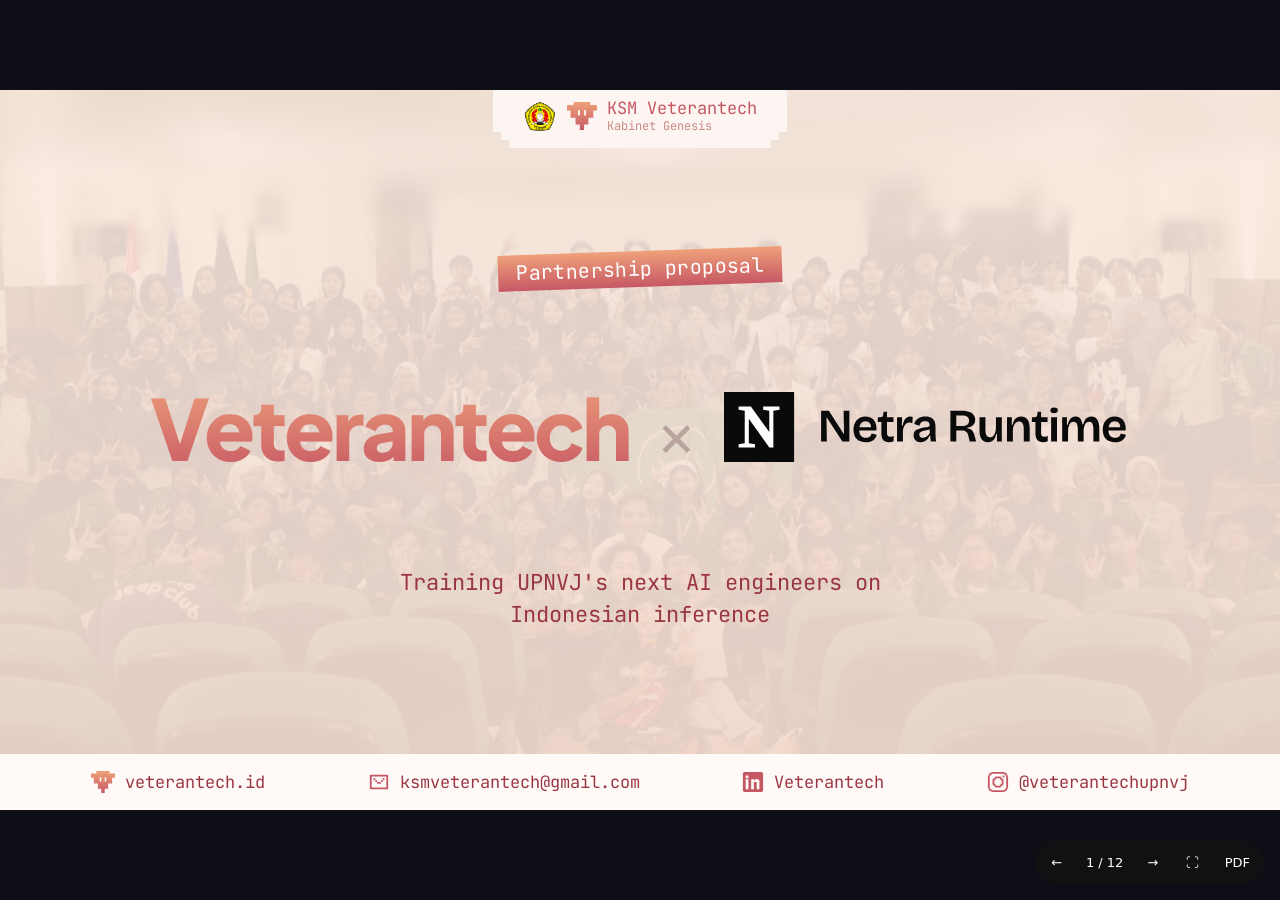
==== out/index.html @ d6d1162d "feat(deck): add ui and telkom university marks" ====
<!doctype html>
<html lang="en">
<head>
<meta charset="utf-8">
<meta name="viewport" content="width=device-width, initial-scale=1">
<title>Veterantech x Netra</title>
<link rel="stylesheet" href="runtime/deck.css">
<link rel="stylesheet" href="system/base/tokens.css">
<link rel="stylesheet" href="system/base/components.css">
<link rel="stylesheet" href="system/vt-genesis/tokens.css">
<link rel="stylesheet" href="system/vt-genesis/components.css">
<style>@font-face{font-family:"Plus Jakarta Sans";src:url("system/vt-genesis/fonts/plus-jakarta-sans-latin.woff2");font-weight:200 800;font-style:normal;unicode-range:U+0000-00FF,U+0131,U+0152-0153,U+02BB-02BC,U+02C6,U+02DA,U+02DC,U+0304,U+0308,U+0329,U+2000-206F,U+20AC,U+2122,U+2191,U+2193,U+2212,U+2215,U+FEFF,U+FFFD;font-display:block}
@font-face{font-family:"Plus Jakarta Sans";src:url("system/vt-genesis/fonts/plus-jakarta-sans-latin-ext.woff2");font-weight:200 800;font-style:normal;unicode-range:U+0100-02BA,U+02BD-02C5,U+02C7-02CC,U+02CE-02D7,U+02DD-02FF,U+0304,U+0308,U+0329,U+1D00-1DBF,U+1E00-1E9F,U+1EF2-1EFF,U+2020,U+20A0-20AB,U+20AD-20C0,U+2113,U+2C60-2C7F,U+A720-A7FF;font-display:block}
@font-face{font-family:"JetBrains Mono";src:url("system/vt-genesis/fonts/jetbrains-mono-latin-400.woff2");font-weight:400;font-style:normal;unicode-range:U+0000-00FF,U+0131,U+0152-0153,U+02BB-02BC,U+02C6,U+02DA,U+02DC,U+0304,U+0308,U+0329,U+2000-206F,U+20AC,U+2122,U+2191,U+2193,U+2212,U+2215,U+FEFF,U+FFFD;font-display:block}
@font-face{font-family:"JetBrains Mono";src:url("system/vt-genesis/fonts/jetbrains-mono-latin-ext-400.woff2");font-weight:400;font-style:normal;unicode-range:U+0100-02BA,U+02BD-02C5,U+02C7-02CC,U+02CE-02D7,U+02DD-02FF,U+0304,U+0308,U+0329,U+1D00-1DBF,U+1E00-1E9F,U+1EF2-1EFF,U+2020,U+20A0-20AB,U+20AD-20C0,U+2113,U+2C60-2C7F,U+A720-A7FF;font-display:block}</style>
<script type="application/json" id="dk-meta">{"title": "Veterantech x Netra", "chapters": ["Veterantech", "What we run", "With Netra", "Next step"], "system": "vt-genesis", "systems": ["base", "vt-genesis"], "fonts": [{"family": "Plus Jakarta Sans", "role": "display and text", "weight": "200 800", "src": "system/vt-genesis/fonts/plus-jakarta-sans-latin.woff2", "unicodeRange": "U+0000-00FF,U+0131,U+0152-0153,U+02BB-02BC,U+02C6,U+02DA,U+02DC,U+0304,U+0308,U+0329,U+2000-206F,U+20AC,U+2122,U+2191,U+2193,U+2212,U+2215,U+FEFF,U+FFFD"}, {"family": "Plus Jakarta Sans", "role": "display and text", "weight": "200 800", "src": "system/vt-genesis/fonts/plus-jakarta-sans-latin-ext.woff2", "unicodeRange": "U+0100-02BA,U+02BD-02C5,U+02C7-02CC,U+02CE-02D7,U+02DD-02FF,U+0304,U+0308,U+0329,U+1D00-1DBF,U+1E00-1E9F,U+1EF2-1EFF,U+2020,U+20A0-20AB,U+20AD-20C0,U+2113,U+2C60-2C7F,U+A720-A7FF"}, {"family": "JetBrains Mono", "role": "labels, footer, sources", "weight": 400, "src": "system/vt-genesis/fonts/jetbrains-mono-latin-400.woff2", "unicodeRange": "U+0000-00FF,U+0131,U+0152-0153,U+02BB-02BC,U+02C6,U+02DA,U+02DC,U+0304,U+0308,U+0329,U+2000-206F,U+20AC,U+2122,U+2191,U+2193,U+2212,U+2215,U+FEFF,U+FFFD"}, {"family": "JetBrains Mono", "role": "labels, footer, sources", "weight": 400, "src": "system/vt-genesis/fonts/jetbrains-mono-latin-ext-400.woff2", "unicodeRange": "U+0100-02BA,U+02BD-02C5,U+02C7-02CC,U+02CE-02D7,U+02DD-02FF,U+0304,U+0308,U+0329,U+1D00-1DBF,U+1E00-1E9F,U+1EF2-1EFF,U+2020,U+20A0-20AB,U+20AD-20C0,U+2113,U+2C60-2C7F,U+A720-A7FF"}], "types": ["cover", "divider", "content", "closing"], "audience": "external"}</script>
</head>
<body class="dk-system-base dk-system-vt-genesis">
<main class="dk-deck">
<section class="dk-slide dk-slide--cover" id="s1" data-type="cover" data-chapter="Veterantech" data-index="1" data-source-line="3" aria-roledescription="slide" aria-label="1 / 12">
<div class="dk-canvas">
<div class="dk-brand"><img src="system/vt-genesis/assets/logo.svg" alt="KSM Veterantech"><span class="dk-brand__name" aria-hidden="true">KSM Veterantech</span></div>
<div class="dk-body">
  <p class="vt-kicker">Partnership proposal</p>
  <div class="vt-lockup"><h1 class="dk-title"><span class="vt-grad-text">Veterantech</span></h1><span class="vt-cover-x" aria-hidden="true">×</span><img class="vt-cover-partner" src="assets/netra-logo.svg" alt="Netra" width="405" height="70"></div>
  <p class="dk-lead">Training UPNVJ's next AI engineers on Indonesian inference</p>
  <ul class="vt-social">
    <li><img src="assets/logo.svg" alt="" role="presentation" width="24" height="22">veterantech.id</li>
    <li><img src="assets/icons/mail.svg" alt="" role="presentation" width="22" height="22">ksmveterantech@gmail.com</li>
    <li><img src="assets/icons/linkedin.svg" alt="" role="presentation" width="22" height="22">Veterantech</li>
    <li><img src="assets/icons/instagram.svg" alt="" role="presentation" width="22" height="22">@veterantechupnvj</li>
  </ul>
  <aside class="dk-notes">
    <p>Open on the shared history: Rafee has used Netra at NalarX, not at Veterantech. The platform was easy to use; throughput is the thing we watch. That is why this pilot comes with measurement built in.</p>
  </aside>
</div>
<footer class="dk-foot"><ol class="dk-track"><li class="is-current" aria-current="step">Veterantech</li><li>What we run</li><li>With Netra</li><li>Next step</li></ol><span class="dk-pageno">1 / 12</span></footer>
</div>
</section>
<section class="dk-slide dk-slide--content" id="s2" data-type="content" data-chapter="Veterantech" data-index="2" data-source-line="18" aria-roledescription="slide" aria-label="2 / 12">
<div class="dk-canvas">
<div class="dk-brand"><img src="system/vt-genesis/assets/logo.svg" alt="KSM Veterantech"><span class="dk-brand__name" aria-hidden="true">KSM Veterantech</span></div>
<div class="dk-body"><p class="dk-label">About Veterantech</p>
  <h2 class="dk-title"><span class="vt-key">Veterantech</span> has shipped 15+ products from UPNVJ's computer science faculty since 2014</h2>
  <div class="vt-about vt-fill">
    <div class="vt-box"><p>Veterantech is a <em>student-led technology organization</em> under the <em>Faculty of Computer Science at UPN "Veteran" Jakarta</em>. We grow members through weekly study clubs, competitions, and <em>products built for real users and clients</em>.</p></div>
    <div class="dk-stats">
      <div class="dk-stat dk-hl"><span class="dk-stat__value">15+</span><span class="dk-stat__label">Products developed</span></div>
      <div class="dk-stat"><span class="dk-stat__value">Rp300M+</span><span class="dk-stat__label">Total project valuation</span></div>
      <div class="dk-stat"><span class="dk-stat__value">2014</span><span class="dk-stat__label">Operating since</span></div>
      <div class="dk-stat"><span class="dk-stat__value">10+</span><span class="dk-stat__label">Competition wins</span></div>
    </div>
  </div>
  <div class="dk-logos vt-logos">
    <div class="dk-logos__group">
      <p class="dk-logos__name">Where our alumni work <span class="dk-logos__count">30+ organizations</span></p>
      <ul class="dk-logos__grid" style="--dk-logos-cols: 15; --dk-logo-h: 40px">
        <li><img src="assets/logos/bank-mandiri.avif" alt="Bank Mandiri"></li>
        <li><img src="assets/logos/bni.avif" alt="Bank Negara Indonesia"></li>
        <li><img src="assets/logos/bi.avif" alt="Bank Indonesia"></li>
        <li><img src="assets/logos/cimb-niaga.avif" alt="CIMB Niaga"></li>
        <li><img src="assets/logos/jago.avif" alt="Bank Jago"></li>
        <li><img src="assets/logos/adira-finance.avif" alt="Adira Finance"></li>
        <li><img src="assets/logos/pegadaian.avif" alt="Pegadaian"></li>
        <li><img src="assets/logos/zurich.avif" alt="Zurich Insurance Group"></li>
        <li><img src="assets/logos/tokopedia.avif" alt="Tokopedia"></li>
        <li><img src="assets/logos/tiket.avif" alt="tiket.com"></li>
        <li><img src="assets/logos/mekari.avif" alt="Mekari"></li>
        <li><img src="assets/logos/schoters.avif" alt="Schoters"></li>
        <li><img src="assets/logos/daxtro.avif" alt="Daxtro"></li>
        <li><img src="assets/logos/ellipse.avif" alt="Ellipse"></li>
        <li><img src="assets/logos/code-sheesh.avif" alt="Code Sheesh"></li>
        <li><img src="assets/logos/kemenkeu.avif" alt="Kementerian Keuangan Republik Indonesia"></li>
        <li><img src="assets/logos/kemhan.avif" alt="Kementerian Pertahanan Republik Indonesia"></li>
        <li><img src="assets/logos/bpjs-ketenagakerjaan.avif" alt="BPJS Ketenagakerjaan"></li>
        <li><img src="assets/logos/interpol.avif" alt="Interpol"></li>
        <li><img src="assets/logos/astra.avif" alt="Astra International"></li>
        <li><img src="assets/logos/telkom.avif" alt="Telkom Indonesia"></li>
        <li><img src="assets/logos/xlsmart.avif" alt="XLSmart"></li>
        <li><img src="assets/logos/danone.avif" alt="Danone"></li>
        <li><img src="assets/logos/sinarmas.avif" alt="Sinar Mas"></li>
        <li><img src="assets/logos/kompas.avif" alt="Kompas"></li>
        <li><img src="assets/logos/kumparan.avif" alt="kumparan"></li>
        <li><img src="assets/logos/vidio.avif" alt="Vidio"></li>
        <li><img src="assets/logos/bangkit.avif" alt="Bangkit Academy"></li>
        <li><img src="assets/logos/xl-future-leaders.avif" alt="XL Future Leaders"></li>
        <li><img src="assets/logos/tand.avif" alt="Apple Developer Academy"></li>
      </ul>
    </div>
  </div>
  <aside class="dk-notes">
    <p>Stats are the org's published profile-deck figures. The website counts 12 wins out of 47 competitions entered, if asked.</p>
    <p>The logos are where alumni work. They are not partners; say so if anyone asks.</p>
  </aside>
</div>
<footer class="dk-foot"><ol class="dk-track"><li class="is-current" aria-current="step">Veterantech</li><li>What we run</li><li>With Netra</li><li>Next step</li></ol><span class="dk-pageno">2 / 12</span></footer>
</div>
</section>
<section class="dk-slide dk-slide--content" id="s3" data-type="content" data-chapter="Veterantech" data-index="3" data-source-line="72" aria-roledescription="slide" aria-label="3 / 12">
<div class="dk-canvas">
<div class="dk-brand"><img src="system/vt-genesis/assets/logo.svg" alt="KSM Veterantech"><span class="dk-brand__name" aria-hidden="true">KSM Veterantech</span></div>
<div class="dk-body"><p class="dk-label">Programs and core activities</p>
  <h2 class="dk-title">Five programs take members from <span class="vt-key">weekly classes</span> to client projects</h2>
  <div class="vt-programs vt-fill" data-visual>
    <div class="vt-prog dk-hl">
      <p class="vt-chip"><img src="assets/programs/study-club.png" alt="" role="presentation">Study Club</p>
      <div class="vt-box"><p>A <em>structured weekly learning program</em> across six tracks, each with mentors, a curriculum, and projects. <em>An AI Engineer track would sit here.</em></p></div>
      <ul class="vt-tags" aria-label="Study Club tracks">
        <li>Frontend</li><li>Backend</li><li>UI/UX</li><li>Data Science</li><li>Android Dev</li><li>Product Management</li>
      </ul>
      <div class="vt-mentors">
        <p class="vt-mentors__label">Mentors from</p>
        <ul class="vt-mentors__list"><li><img src="assets/mentors/ui-makara.png" alt="" role="presentation" width="110" height="120">Universitas Indonesia</li><li><img src="assets/mentors/telu-mark.png" alt="" role="presentation" width="82" height="120">Telkom University</li><li>AI engineers and PMs in industry</li></ul>
      </div>
    </div>
    <div class="vt-prog-list">
      <div class="vt-prog-row"><p class="vt-chip"><img src="assets/programs/lombakan.png" alt="" role="presentation">Lombakan</p><div class="vt-box"><p>Competition mentoring for national and international tech and business events.</p></div></div>
      <div class="vt-prog-row"><p class="vt-chip"><img src="assets/programs/careerhub.png" alt="" role="presentation">CareerHub</p><div class="vt-box"><p>Industry sessions, CV and portfolio workshops, and mock interviews.</p></div></div>
      <div class="vt-prog-row"><p class="vt-chip"><img src="assets/programs/vexpro.png" alt="" role="presentation">Vexpro</p><div class="vt-box vt-clients"><p>Built for</p><img src="assets/clients/pesta-warna-nada.png" alt="Pesta Warna Nada" width="143" height="120"><img src="assets/clients/five-tv.png" alt="FIVE TV, FISIP UPNVJ" width="278" height="120"><img src="assets/clients/sdn-joglo-05.png" alt="SDN Joglo 05" width="120" height="120"></div></div>
      <div class="vt-prog-row"><p class="vt-chip"><img src="assets/logo.svg" alt="" role="presentation">VIP</p><div class="vt-box"><p>Internal internship across seven divisions of the organization.</p></div></div>
    </div>
  </div>
  <aside class="dk-notes">
    <p>Mentor backgrounds (Universitas Indonesia, Telkom University, AI engineers and product managers in industry) are from Rafee on 31 Oct 2026; there is no published mentor list yet. The UI makara and Telkom University mark are cut from each university's official site logo (ui.ac.id, telkomuniversity.ac.id), without recoloring. Vexpro client logos come from the profile deck's portfolio: Pesta Warna Nada, FIVE TV (FISIP UPNVJ), and SDN Joglo 05's school information system.</p>
    <p>Program descriptions follow the Kabinet Genesis profile deck. Vexpro matters later: client projects are where lasting Netra usage comes from.</p>
  </aside>
</div>
<footer class="dk-foot"><ol class="dk-track"><li class="is-current" aria-current="step">Veterantech</li><li>What we run</li><li>With Netra</li><li>Next step</li></ol><span class="dk-pageno">3 / 12</span></footer>
</div>
</section>
<section class="dk-slide dk-slide--content" id="s4" data-type="content" data-chapter="What we run" data-index="4" data-source-line="99" aria-roledescription="slide" aria-label="4 / 12">
<div class="dk-canvas">
<div class="dk-brand"><img src="system/vt-genesis/assets/logo.svg" alt="KSM Veterantech"><span class="dk-brand__name" aria-hidden="true">KSM Veterantech</span></div>
<div class="dk-body"><p class="dk-label">Product · SIERA</p>
  <h2 class="dk-title"><span class="vt-key">SIERA</span> ran UPNVJ's 2026 orientation for 4,900+ users</h2>
  <div class="vt-product vt-fill">
    <figure class="vt-shot vt-ui vt-ui--photo">
      <img class="vt-ui__photo" src="assets/ui/siera-event.webp" alt="New students filling the arena during the PATRIBERA orientation" width="640" height="427">
      <img class="vt-ui__phone vt-ui__phone--a" src="assets/ui/siera-home.webp" alt="SIERA student home with graduation progress and announcements" width="390" height="590">
      <img class="vt-ui__phone vt-ui__phone--b" src="assets/ui/siera-tasks.webp" alt="SIERA assignment list with review status" width="390" height="590">
      <figcaption class="vt-ui__url">siera.veterantech.id</figcaption>
    </figure>
    <div class="vt-facts">
      <div class="vt-box">
        <p>Built in-house by Veterantech for the university. SIERA moved the whole orientation online: <em>automated attendance validation</em>, task management, and <em>real-time, centralized monitoring</em>.</p>
        <ul class="vt-tags" aria-label="SIERA stack"><li>React</li><li>Vite</li><li>Hono</li><li>Redis</li></ul>
      </div>
      <div class="dk-stats" style="grid-template-columns: 1.3fr 1fr 0.8fr">
        <div class="dk-stat dk-hl"><span class="dk-stat__value">4,900+</span><span class="dk-stat__label">Total users</span></div>
        <div class="dk-stat"><span class="dk-stat__value">Rp800M+</span><span class="dk-stat__label">Merch sales</span></div>
        <div class="dk-stat"><span class="dk-stat__value">5</span><span class="dk-stat__label">Tracks</span></div>
      </div>
    </div>
  </div>
  <aside class="dk-notes">
    <p>The photo is from the PATRIBERA orientation, as published on SIERA's own landing page. The two phone screens are SIERA's PWA screenshots, which use seed data (no real students).</p>
    <p>Figures from Rafee on 31 Oct 2026: 4,900+ total users (new students plus committee and staff) and Rp800M+ in merch sales through SIERA. The website project page still says 4,500+ students and 270+ committee members; use the new figures and update the website later.</p>
  </aside>
</div>
<footer class="dk-foot"><ol class="dk-track"><li>Veterantech</li><li class="is-current" aria-current="step">What we run</li><li>With Netra</li><li>Next step</li></ol><span class="dk-pageno">4 / 12</span></footer>
</div>
</section>
<section class="dk-slide dk-slide--content" id="s5" data-type="content" data-chapter="What we run" data-index="5" data-source-line="126" aria-roledescription="slide" aria-label="5 / 12">
<div class="dk-canvas">
<div class="dk-brand"><img src="system/vt-genesis/assets/logo.svg" alt="KSM Veterantech"><span class="dk-brand__name" aria-hidden="true">KSM Veterantech</span></div>
<div class="dk-body"><p class="dk-label">Product · Dignition</p>
  <h2 class="dk-title"><span class="vt-key">Dignition</span> already runs our Study Club: 740+ learners on our own learning platform</h2>
  <div class="vt-product vt-fill">
    <figure class="vt-shot vt-ui vt-ui--single">
      <img src="assets/ui/dignition-og.webp" alt="Dignition share image: the learning-path tagline next to its submit dialog, quiz page and landing page" width="1200" height="630">
      <figcaption class="vt-ui__url">dignition.veterantech.id</figcaption>
    </figure>
    <div class="vt-facts vt-facts--stats-first">
      <div class="dk-stats" style="grid-template-columns: 1fr 1fr">
        <div class="dk-stat dk-hl"><span class="dk-stat__value">740+</span><span class="dk-stat__label">Registered learners</span></div>
        <div class="dk-stat"><span class="dk-stat__value">22</span><span class="dk-stat__label">Mentors from UI, Tel&#8209;U, and industry</span></div>
        <div class="dk-stat"><span class="dk-stat__value">19</span><span class="dk-stat__label">Study clubs</span></div>
        <div class="dk-stat"><span class="dk-stat__value">217</span><span class="dk-stat__label">Learning resources</span></div>
      </div>
      <div class="vt-box">
        <p>Our own LMS for mentoring, assignments, and progress. Its <em>MCP connector</em> already lets mentors and mentees use it from Claude, ChatGPT, and Cursor.</p>
      </div>
    </div>
  </div>
  <aside class="dk-notes">
    <p>This is Dignition's own Open Graph image, the card that shows when the link is shared; the screens in it are real Dignition UI. "Jane Doe" there is placeholder data.</p>
    <p>Numbers from Dignition's public stats endpoint on 30 Oct 2026. "Registered learners" counts accounts with the mentee role, not daily active users; do not call them active users.</p>
  </aside>
</div>
<footer class="dk-foot"><ol class="dk-track"><li>Veterantech</li><li class="is-current" aria-current="step">What we run</li><li>With Netra</li><li>Next step</li></ol><span class="dk-pageno">5 / 12</span></footer>
</div>
</section>
<section class="dk-slide dk-slide--divider" id="s6" data-type="divider" data-chapter="With Netra" data-index="6" data-source-line="151" aria-roledescription="slide" aria-label="6 / 12">
<div class="dk-canvas">
<div class="dk-brand"><img src="system/vt-genesis/assets/logo.svg" alt="KSM Veterantech"><span class="dk-brand__name" aria-hidden="true">KSM Veterantech</span></div>
<div class="dk-body"><p class="dk-label">Where Netra comes in</p>
  <h2 class="dk-title">Our next track needs an <span class="vt-key">inference partner</span></h2>
  <p class="dk-lead">We have used Netra at NalarX. The pilot puts a Veterantech class on it and measures how it performs.</p>
  <ol class="dk-contents">
    <li><span class="dk-contents__no">01</span><span>What we saw using Netra at NalarX</span><span class="dk-contents__page">07</span></li>
    <li><span class="dk-contents__no">02</span><span>The AI Engineer pilot</span><span class="dk-contents__page">08</span></li>
    <li><span class="dk-contents__no">03</span><span>Abuse control and measurement</span><span class="dk-contents__page">09</span></li>
    <li><span class="dk-contents__no">04</span><span>What we commit to</span><span class="dk-contents__page">10</span></li>
  </ol>
  <figure class="dk-media-panel"><img src="assets/members.jpg" alt="Veterantech members gathered in an auditorium at UPNVJ, holding the organization's green flag" width="1920" height="1070"><figcaption>Veterantech members · UPNVJ</figcaption></figure>
</div>
<footer class="dk-foot"><ol class="dk-track"><li>Veterantech</li><li>What we run</li><li class="is-current" aria-current="step">With Netra</li><li>Next step</li></ol><span class="dk-pageno">6 / 12</span></footer>
</div>
</section>
<section class="dk-slide dk-slide--content" id="s7" data-type="content" data-chapter="With Netra" data-index="7" data-source-line="163" aria-roledescription="slide" aria-label="7 / 12">
<div class="dk-canvas">
<div class="dk-brand"><img src="system/vt-genesis/assets/logo.svg" alt="KSM Veterantech"><span class="dk-brand__name" aria-hidden="true">KSM Veterantech</span></div>
<div class="dk-body"><p class="dk-label">Netra at NalarX</p>
  <h2 class="dk-title">From using Netra at NalarX: easy to build on, and <span class="vt-key">throughput</span> is what we watch</h2>
  <div class="vt-pair vt-fill">
    <div class="vt-card">
      <p class="vt-card__head">Why it fits a class <img src="assets/netra-logo.svg" alt="Netra" width="139" height="24"></p>
      <ul>
        <li><span>OpenAI-compatible API<small>Existing SDK code only changes its base URL</small></span></li>
        <li><span>Keys you can control<small>Expiry, RPM/TPM limits, and budgets in the dashboard</small></span></li>
        <li><span>Data stays in Indonesia<small>Zero data retention by default, which suits a state university</small></span></li>
      </ul>
    </div>
    <div class="vt-card dk-hl">
      <p class="vt-card__head">What we watch: output speed</p>
      <div class="dk-stats">
        <div class="dk-stat"><span class="dk-stat__value">~400</span><span class="dk-stat__label">tokens/sec, typical</span></div>
        <div class="dk-stat"><span class="dk-stat__value">&lt;200</span><span class="dk-stat__label">tokens/sec, frequent dips</span></div>
      </div>
      <p class="vt-card__foot">Seen while building NalarX, not a benchmark. One gateway in front of 24–30 builders turns this into numbers Netra can act on.</p>
    </div>
  </div>
  <aside class="dk-notes">
    <p>Throughput figures are Rafee's observation from NalarX development (median around 400 tokens/sec, often dropping under 200; corrected by Rafee on 31 Oct). Present them as a user's view, not a measurement, and as the reason the pilot reports speed from the user's side at weeks 4 and 8.</p>
    <p>Dashboard features (key expiry, RPM/TPM, budgets), ZDR and Indonesia hosting come from the 29 Oct 2026 review of Netra's docs and dashboard.</p>
  </aside>
</div>
<footer class="dk-foot"><ol class="dk-track"><li>Veterantech</li><li>What we run</li><li class="is-current" aria-current="step">With Netra</li><li>Next step</li></ol><span class="dk-pageno">7 / 12</span></footer>
</div>
</section>
<section class="dk-slide dk-slide--content" id="s8" data-type="content" data-chapter="With Netra" data-index="8" data-source-line="189" aria-roledescription="slide" aria-label="8 / 12">
<div class="dk-canvas">
<div class="dk-brand"><img src="system/vt-genesis/assets/logo.svg" alt="KSM Veterantech"><span class="dk-brand__name" aria-hidden="true">KSM Veterantech</span></div>
<div class="dk-body"><p class="dk-label">The pilot · proposed</p>
  <h2 class="dk-title">An 8-week <span class="vt-key">AI Engineer</span> track: 8 teams ship live AI apps on Netra</h2>
  <table class="dk-table vt-table-compact">
    <thead><tr><th style="width: 10%">Week</th><th style="width: 58%">Module</th><th>Milestone</th></tr></thead>
    <tbody>
      <tr><td>1</td><td>Setup and persona: Netra through the gateway, streaming, errors</td><td>Gateway connected</td></tr>
      <tr><td>2</td><td>Cost and routing: structured JSON, semantic cache, model router</td><td>Assignment 1 (solo)</td></tr>
      <tr><td>3</td><td>Tools and MCP: function calling, agent loop, local MCP server</td><td>Tools running</td></tr>
      <tr><td>4</td><td>Vectors and RBAC: embeddings, vector DB, role filters</td><td>Role-based search</td></tr>
      <tr><td>5</td><td>Secure RAG: retrieval quality, citations, RAG evaluation</td><td>Assignment 2 (team)</td></tr>
      <tr><td>6</td><td>Guardrails: prompt injection, PII redaction, red-teaming</td><td>Attacks measured</td></tr>
      <tr><td>7</td><td>Observability and deployment: tracing, metrics, Docker, HTTPS</td><td>App live on a server</td></tr>
      <tr class="dk-hl"><td>8</td><td>Demo day with Netra</td><td>8 apps presented</td></tr>
    </tbody>
  </table>
  <p class="dk-source">Sizing basis: our academic team's plan: 24–30 mentees selected from Backend and Data Science alumni, 8 teams of 3–4.</p>
  <aside class="dk-notes">
    <p>Not a beginner class: fast-track for Backend and Data Science alumni, plus open screening for others with a portfolio. One 120-minute online session a week with 1–2 mentors. Curriculum, cohort and filters follow the academic team's Study Club AI Engineer plan (Kabinet Genesis). Target is 8 public apps, minimum 6. Mentees with more than 3 unexcused absences or missing assignments are dropped, and their gateway key is revoked the same day.</p>
    <p>Weeks 3–5 depend on Netra having tool calling and an embedding model. Confirm both on the call.</p>
  </aside>
</div>
<footer class="dk-foot"><ol class="dk-track"><li>Veterantech</li><li>What we run</li><li class="is-current" aria-current="step">With Netra</li><li>Next step</li></ol><span class="dk-pageno">8 / 12</span></footer>
</div>
</section>
<section class="dk-slide dk-slide--content" id="s9" data-type="content" data-chapter="With Netra" data-index="9" data-source-line="211" aria-roledescription="slide" aria-label="9 / 12">
<div class="dk-canvas">
<div class="dk-brand"><img src="system/vt-genesis/assets/logo.svg" alt="KSM Veterantech"><span class="dk-brand__name" aria-hidden="true">KSM Veterantech</span></div>
<div class="dk-body"><p class="dk-label">Abuse control and measurement</p>
  <h2 class="dk-title">Mentees never hold a Netra key: <span class="vt-key">every request</span> passes a gateway that caps and measures it</h2>
  <div class="vt-flow vt-fill" data-visual>
    <div class="vt-node">
      <p class="vt-node__k">01 · Mentee</p>
      <p class="vt-node__t">Mentee's code</p>
      <p class="vt-node__d">Standard OpenAI SDK, our base URL, a personal key.</p>
    </div>
    <span class="vt-arrow" aria-hidden="true"></span>
    <div class="vt-node dk-hl">
      <p class="vt-node__k">02 · Veterantech</p>
      <p class="vt-node__t">Our LLM gateway</p>
      <ul>
        <li>Hard US$ budget per key</li>
        <li>Rate limits per key</li>
        <li>Only the models we allow</li>
        <li>Tokens, cost, and timing per request</li>
      </ul>
    </div>
    <span class="vt-arrow" aria-hidden="true"></span>
    <div class="vt-node">
      <p class="vt-node__k">03 · Netra <img src="assets/netra-logo.svg" alt="" role="presentation" width="139" height="24"></p>
      <p class="vt-node__t">Netra API</p>
      <p class="vt-node__d">One real key, held by us only.</p>
    </div>
  </div>
  <div class="vt-row2">
    <p class="vt-box">One call revokes <em>one key</em>; nobody else is affected.</p>
    <p class="vt-box">Built and tested: <em>budget block, key revoke, cost logs</em>.</p>
  </div>
  <aside class="dk-notes">
    <p>Gateway is LiteLLM plus Postgres. Tested with a mock model: budget exhaustion returns HTTP 422 budget_exceeded, a blocked key returns 401, spend is logged per key. Each request row stores start time, first-token time, end time and token counts, which is where tokens/sec and time to first token come from.</p>
    <p>Honest caveats if asked: spend is written in batches about 15–20 seconds after a request, so a cap is not a real-time wall; per-token prices must be set for Netra's models or budgets never trigger.</p>
    <p>Ask: are per-key budgets in Netra's dashboard hard blocks? If yes, the pilot can start on Netra-native keys and the gateway becomes phase 2.</p>
  </aside>
</div>
<footer class="dk-foot"><ol class="dk-track"><li>Veterantech</li><li>What we run</li><li class="is-current" aria-current="step">With Netra</li><li>Next step</li></ol><span class="dk-pageno">9 / 12</span></footer>
</div>
</section>
<section class="dk-slide dk-slide--content" id="s10" data-type="content" data-chapter="With Netra" data-index="10" data-source-line="248" aria-roledescription="slide" aria-label="10 / 12">
<div class="dk-canvas">
<div class="dk-brand"><img src="system/vt-genesis/assets/logo.svg" alt="KSM Veterantech"><span class="dk-brand__name" aria-hidden="true">KSM Veterantech</span></div>
<div class="dk-body"><p class="dk-label">What we commit to</p>
  <h2 class="dk-title">Netra gets <span class="vt-key">product feedback from 8 live apps</span>, plus public showcases and a path into client work</h2>
  <table class="dk-table vt-table-roomy">
    <thead><tr><th style="width: 27%">We commit to</th><th>What Netra can do with it</th><th style="width: 16%">When</th></tr></thead>
    <tbody>
      <tr class="dk-hl"><td><b>Two usage and feedback reports</b></td><td>Who builds, where they got stuck, structured output and tool-calling quality, and speed at peak load</td><td>Weeks 4 and 8</td></tr>
      <tr><td><b>8 open-source apps</b></td><td>Public repositories with documentation, a short tutorial, and Netra credited as the inference provider</td><td>Week 8</td></tr>
      <tr><td><b>A showcase that tags Netra</b></td><td>Final projects featured on Veterantech's LinkedIn and social channels, with Netra tagged</td><td>After demo day</td></tr>
      <tr><td><b>Netra first for client AI work</b></td><td>When a Vexpro client project needs LLM inference, we propose Netra first</td><td>After the pilot</td></tr>
    </tbody>
  </table>
  <aside class="dk-notes">
    <p>The first three follow the value exchange in the academic team's plan; the Vexpro row is ours. Lead with the feedback reports: who builds and where they get stuck is what Netra cannot see on its own servers; speed is supporting data.</p>
    <p>"Netra first" means Netra goes into our proposal first; the client still decides, so no volume is promised. The talent pipeline from the academic plan is left out of the deck on purpose (decided 31 Oct).</p>
  </aside>
</div>
<footer class="dk-foot"><ol class="dk-track"><li>Veterantech</li><li>What we run</li><li class="is-current" aria-current="step">With Netra</li><li>Next step</li></ol><span class="dk-pageno">10 / 12</span></footer>
</div>
</section>
<section class="dk-slide dk-slide--content" id="s11" data-type="content" data-chapter="With Netra" data-index="11" data-source-line="265" aria-roledescription="slide" aria-label="11 / 12">
<div class="dk-canvas">
<div class="dk-brand"><img src="system/vt-genesis/assets/logo.svg" alt="KSM Veterantech"><span class="dk-brand__name" aria-hidden="true">KSM Veterantech</span></div>
<div class="dk-body"><p class="dk-label">How we measure</p>
  <h2 class="dk-title">Netra sees what its own dashboards can't: <span class="vt-key">who builds</span>, where they get stuck, and speed from the user's side</h2>
  <div class="vt-measure vt-fill">
    <table class="dk-table">
      <thead><tr><th></th><th>What we report</th><th>Source</th></tr></thead>
      <tbody>
        <tr><th scope="row" rowspan="2">Adoption</th><td>Weekly active builders and tokens</td><td>Gateway logs</td></tr>
        <tr><td>Apps live by demo day</td><td>Public repos</td></tr>
        <tr><th scope="row">Feedback</th><td>Where new developers get stuck: docs, errors, SDK gaps</td><td>Mentor log</td></tr>
        <tr><th scope="row" rowspan="2">Speed</th><td>Time to first token and tokens/sec, p50 and p95</td><td>Gateway logs</td></tr>
        <tr><td>Error rate on Netra's side</td><td>Gateway logs</td></tr>
      </tbody>
    </table>
    <ol class="vt-timeline" aria-label="Pilot review points">
      <li><b>Week 1</b>Keys issued, gateway connected, kickoff</li>
      <li class="dk-hl"><b>Week 4</b>Interim report and review with Netra: adjust quotas, models, or scope</li>
      <li><b>Week 8</b>Demo day and final report</li>
      <li><b>Next</b>Decide on a second cohort or a hackathon</li>
    </ol>
  </div>
  <aside class="dk-notes">
    <p>Lead with adoption and feedback. Netra already sees speed and errors on its own servers; what it cannot see is who is building, where newcomers get stuck, and how the service looks from outside its network.</p>
    <p>Caveats if asked: speed is measured from our gateway server, so it includes the network between us and Netra. Time to first token only counts streamed calls. With 24–30 mentees, p95 is noisy in the first weeks. Error rate leaves out the gateway's own rejections (budget 422, rate limit 429, bad key 401/403).</p>
    <p>Ask on the call: what would make this pilot worth it for Netra? Developer adoption, revenue, or product feedback? Shape the two reports around the answer. Weekly numbers stay in the gateway logs if Netra wants them.</p>
  </aside>
</div>
<footer class="dk-foot"><ol class="dk-track"><li>Veterantech</li><li>What we run</li><li class="is-current" aria-current="step">With Netra</li><li>Next step</li></ol><span class="dk-pageno">11 / 12</span></footer>
</div>
</section>
<section class="dk-slide dk-slide--closing" id="s12" data-type="closing" data-chapter="Next step" data-index="12" data-source-line="292" aria-roledescription="slide" aria-label="12 / 12">
<div class="dk-canvas">
<div class="dk-brand"><img src="system/vt-genesis/assets/logo.svg" alt="KSM Veterantech"><span class="dk-brand__name" aria-hidden="true">KSM Veterantech</span></div>
<div class="dk-body"><p class="dk-label">The ask</p>
  <h2 class="dk-title">Three yeses today let us start the <span class="vt-key">first cohort</span></h2>
  <div class="vt-close">
    <div class="dk-stack" style="gap: 12px">
    <ol class="vt-asks">
      <li class="dk-hl"><b>Inference credits for the pilot</b><span>About 100M tokens over 2 months, priced on the models we agree. An education credit program works too.</span></li>
      <li><b>Endpoints the class depends on</b><span>Tool calling, an embedding model, bursts up to 20 RPM, and 7&nbsp;days' notice before model or price changes.</span></li>
      <li><b>Netra in the class</b><span>A guest session by a Netra engineer and a seat on the demo-day panel, online or on site.</span></li>
    </ol>
    <p class="dk-source">Credit basis: 30 mentees × 1.5M tokens (weeks 1–4) + 8 teams × 5M tokens (weeks 5–8) + 15M buffer for testing and demo day.</p>
    </div>
    <div class="vt-close__side">
      <p class="vt-close__pair"><img src="assets/logo.svg" alt="Veterantech" width="32" height="30">×<img src="assets/netra-logo.svg" alt="Netra" width="174" height="30"></p>
      <dl class="dk-contact">
        <div class="dk-contact__item" data-icon="mail"><dt>Email</dt><dd>ksmveterantech@gmail.com</dd></div>
        <div class="dk-contact__item" data-icon="linkedin"><dt>LinkedIn</dt><dd>Veterantech</dd></div>
        <div class="dk-contact__item" data-icon="instagram"><dt>Instagram</dt><dd>@veterantechupnvj</dd></div>
      </dl>
    </div>
  </div>
  <aside class="dk-notes">
    <p>Close on a date: pilot start, credit amount, and the engineer's name.</p>
    <p>Demo day format (online or on site) is still open; the panel ask works either way. A natural slot for the guest session is week 7 (observability and deployment). Support needs no ask: Netra's Discord already answers fast.</p>
    <p>Questions for the call: is there an embedding model and is tool calling supported (weeks 3–5 depend on it); can live sessions burst to 20 RPM; are dashboard per-key budgets hard blocks or soft alerts; is there an education or campus credit program; which models they want the class on; what they already see on their side about the throughput dips.</p>
    <p>100M tokens = 45M (exploration) + 40M (team projects) + 15M (buffer), from the academic plan. The plan's own US$ estimate (about US$15–25 per team on open-weights models) still has to be checked against Netra's real prices, so do not quote a dollar figure. Usage is re-checked after weeks 1–2; above 80% of the pool we lower daily limits or move labs to a smaller model.</p>
  </aside>
</div>
<footer class="dk-foot"><ol class="dk-track"><li>Veterantech</li><li>What we run</li><li>With Netra</li><li class="is-current" aria-current="step">Next step</li></ol><span class="dk-pageno">12 / 12</span></footer>
</div>
</section>
</main>
<nav class="dk-controls" aria-label="Deck controls">
<button type="button" data-dk="prev" aria-label="Previous slide">&#8592;</button>
<span class="dk-counter" aria-live="polite"></span>
<button type="button" data-dk="next" aria-label="Next slide">&#8594;</button>
<button type="button" data-dk="fullscreen" aria-label="Toggle fullscreen">&#x26F6;</button>
<button type="button" data-dk="print" aria-label="Save as PDF">PDF</button>
</nav>
<script src="runtime/deck.js"></script>
</body>
</html>
---- out/runtime/deck.css ----
/* create-deck runtime: the 1280x720 frame, screen presentation and print pages.
   Visual styling lives in the design systems; this file only handles geometry. */

*,
*::before,
*::after {
  box-sizing: border-box;
}

html,
body {
  margin: 0;
  height: 100%;
}

body {
  background: var(--dk-stage, #111);
  overflow: hidden;
}

.dk-deck {
  position: relative;
  width: 100vw;
  height: 100vh;
  height: 100dvh;
}

.dk-slide {
  position: absolute;
  inset: 0;
  overflow: hidden;
  visibility: hidden;
}

.dk-slide.is-active {
  visibility: visible;
}

.dk-canvas {
  position: absolute;
  top: 50%;
  left: 50%;
  width: 1280px;
  height: 720px;
  overflow: hidden;
  transform: translate(-50%, -50%) scale(var(--dk-scale, 1));
  transform-origin: center;
  display: flex;
  flex-direction: column;
}

.dk-body {
  position: relative;
  flex: 1 1 auto;
  min-height: 0;
  display: flex;
  flex-direction: column;
}

/* Controls ------------------------------------------------------------------ */

.dk-controls {
  position: fixed;
  right: 16px;
  bottom: 16px;
  z-index: 10;
  display: flex;
  align-items: center;
  gap: 4px;
  padding: 4px;
  border-radius: 999px;
  background: rgb(20 20 20 / 0.72);
  color: #fff;
  font: 500 13px/1 system-ui, sans-serif;
  backdrop-filter: blur(8px);
  transition: opacity 0.2s ease;
}

.dk-idle .dk-controls:not(:focus-within) {
  opacity: 0;
}

.dk-controls button {
  min-width: 36px;
  height: 36px;
  padding: 0 10px;
  border: 0;
  border-radius: 999px;
  background: transparent;
  color: inherit;
  font: inherit;
  cursor: pointer;
}

.dk-controls button:hover {
  background: rgb(255 255 255 / 0.14);
}

.dk-controls button:focus-visible {
  outline: 2px solid #fff;
  outline-offset: 1px;
}

.dk-counter {
  min-width: 52px;
  text-align: center;
  font-variant-numeric: tabular-nums;
}

/* Print: one slide per page, no transforms, no motion, default states. ------- */

@page {
  size: 1280px 720px;
  margin: 0;
}

@media print {
  html,
  body {
    height: auto;
    overflow: visible;
    background: none;
  }

  .dk-deck {
    width: auto;
    height: auto;
  }

  .dk-slide {
    position: relative;
    inset: auto;
    display: block;
    width: 1280px;
    height: 720px;
    visibility: visible;
    break-after: page;
    break-inside: avoid;
    overflow: hidden;
  }

  .dk-slide:last-child {
    break-after: auto;
  }

  .dk-canvas {
    position: relative;
    top: auto;
    left: auto;
    transform: none;
  }

  .dk-controls,
  .dk-screen-only {
    display: none !important;
  }

  *,
  *::before,
  *::after {
    animation: none !important;
    transition: none !important;
  }

  * {
    -webkit-print-color-adjust: exact;
    print-color-adjust: exact;
  }
}

@media screen {
  .dk-print-only {
    display: none !important;
  }
}

@media (prefers-reduced-motion: reduce) {
  *,
  *::before,
  *::after {
    animation-duration: 0.01ms !important;
    animation-iteration-count: 1 !important;
    transition-duration: 0.01ms !important;
    scroll-behavior: auto !important;
  }
}

/* Speaker notes: never on the slide or in the PDF; shown in a panel under the slide
   in notes view (press n, or open the deck with ?notes). */

.dk-notes {
  display: none !important;
}

.dk-notes-panel {
  display: none;
}

@media screen {
  .dk-show-notes .dk-deck {
    height: 68vh;
    height: 68dvh;
  }

  .dk-show-notes .dk-notes-panel {
    position: fixed;
    inset: 68vh 0 0 0;
    inset: 68dvh 0 0 0;
    z-index: 5;
    display: block;
    overflow: auto;
    padding: 20px 32px 72px;
    border-top: 1px solid rgb(255 255 255 / 0.18);
    background: #141416;
    color: #f2f2f2;
    font: 400 18px/1.5 system-ui, sans-serif;
  }

  .dk-notes-panel:empty::before {
    content: "Tidak ada catatan untuk slide ini.";
    opacity: 0.6;
  }

  .dk-notes-panel > :first-child {
    margin-top: 0;
  }
}
---- out/system/base/tokens.css ----
/* base: neutral tokens. Other systems override these on :root. */
:root {
  /* colour */
  --dk-stage: #1b1b1d;
  --dk-bg: #ffffff;
  --dk-surface: #f3f3f1;
  --dk-ink: #18181a;
  --dk-muted: #6a6a70;
  --dk-line: #d9d9dc;
  --dk-accent: #2f5bd3;
  --dk-accent-ink: #ffffff;
  --dk-hl-bg: #e7edfb;
  --dk-chart-off: #e3e3e6;
  --dk-chart-on: #8d8d94;

  /* type */
  --dk-font-display: system-ui, -apple-system, "Segoe UI", Roboto, sans-serif;
  --dk-font-text: system-ui, -apple-system, "Segoe UI", Roboto, sans-serif;
  --dk-font-num: var(--dk-font-display);
  --dk-weight-display: 700;
  --dk-size-cover: 68px;
  --dk-size-title: 42px;
  --dk-size-lead: 24px;
  --dk-size-text: 20px;
  --dk-size-small: 16px;
  --dk-size-stat: 84px;

  /* space and shape */
  --dk-pad-x: 80px;
  --dk-pad-top: 60px;
  --dk-pad-bottom: 20px;
  --dk-gap: 24px;
  --dk-foot-h: 56px;
  --dk-radius: 10px;
}
---- out/system/base/components.css ----
/* base: slide frame and components. Every rule reads tokens from tokens.css. */

/* Frame --------------------------------------------------------------------- */

.dk-canvas {
  background: var(--dk-bg);
  color: var(--dk-ink);
  font-family: var(--dk-font-text);
  font-size: var(--dk-size-text);
  line-height: 1.4;
  -webkit-font-smoothing: antialiased;
}

.dk-body {
  gap: var(--dk-gap);
  padding: var(--dk-pad-top) var(--dk-pad-x) var(--dk-pad-bottom);
}

.dk-body > * {
  margin: 0;
}

.dk-body p,
.dk-body ul,
.dk-body ol {
  margin: 0;
}

.dk-grow {
  flex: 1 1 auto;
  min-height: 0;
}

.dk-push {
  margin-top: auto !important;
}

.dk-middle {
  margin-block: auto !important;
}

.dk-nowrap {
  white-space: nowrap;
}

/* Text ---------------------------------------------------------------------- */

.dk-label {
  margin: 0 0 calc(var(--dk-gap) * -0.5) !important;
  color: var(--dk-accent);
  font-size: var(--dk-size-small);
  font-weight: 600;
  letter-spacing: 0.08em;
  text-transform: uppercase;
}

.dk-title {
  max-width: 30ch;
  font-family: var(--dk-font-display);
  font-size: var(--dk-size-title);
  font-weight: var(--dk-weight-display);
  line-height: 1.12;
  letter-spacing: -0.015em;
  text-wrap: balance;
}

.dk-lead {
  max-width: 48ch;
  color: var(--dk-muted);
  font-size: var(--dk-size-lead);
  line-height: 1.35;
  text-wrap: pretty;
}

.dk-list {
  display: grid;
  gap: 10px;
  padding-left: 1.1em;
}

.dk-list li::marker {
  color: var(--dk-accent);
}

span.dk-hl,
strong.dk-hl,
em.dk-hl {
  color: var(--dk-accent);
  font-style: normal;
  font-weight: 700;
}

.dk-note {
  padding: 14px 18px;
  border-left: 4px solid var(--dk-accent);
  border-radius: 0 var(--dk-radius) var(--dk-radius) 0;
  background: var(--dk-surface);
  font-size: var(--dk-size-small);
  line-height: 1.45;
}

.dk-source {
  color: var(--dk-muted);
  font-size: 16px;
}

/* Brand slot and footer ----------------------------------------------------- */

.dk-brand {
  position: absolute;
  left: var(--dk-pad-x);
  bottom: 0;
  z-index: 2;
  display: flex;
  align-items: center;
  height: var(--dk-foot-h);
}

.dk-brand img {
  display: block;
  height: 22px;
  width: auto;
}

.dk-foot {
  flex: none;
  display: flex;
  align-items: center;
  gap: 24px;
  height: var(--dk-foot-h);
  margin: 0 var(--dk-pad-x);
  border-top: 1px solid var(--dk-line);
  color: var(--dk-muted);
  font-size: 13px;
}

.dk-canvas:has(.dk-brand img) .dk-foot {
  padding-left: 140px;
}

.dk-track {
  display: flex;
  flex: 1;
  gap: 20px;
  min-width: 0;
  margin: 0;
  padding: 0;
  list-style: none;
  white-space: nowrap;
  overflow: hidden;
}

.dk-track li.is-current {
  color: var(--dk-ink);
  font-weight: 600;
  box-shadow: inset 0 -2px 0 var(--dk-accent);
}

.dk-pageno {
  margin-left: auto;
  font-variant-numeric: tabular-nums;
}

/* Cover, divider, closing --------------------------------------------------- */

.dk-slide--cover .dk-body {
  justify-content: flex-end;
  padding-bottom: 72px;
}

.dk-slide--cover .dk-title {
  max-width: 18ch;
  font-size: var(--dk-size-cover);
  line-height: 1.04;
}

.dk-slide--cover .dk-brand {
  top: 48px;
  bottom: auto;
  height: auto;
}

.dk-slide--cover .dk-brand img {
  height: 32px;
}

.dk-slide--cover .dk-foot,
.dk-slide--closing .dk-foot {
  display: none;
}

.dk-slide--divider .dk-canvas {
  background: var(--dk-accent);
  color: var(--dk-accent-ink);
}

.dk-slide--divider .dk-body {
  justify-content: center;
}

.dk-slide--divider .dk-title {
  font-size: var(--dk-size-cover);
}

.dk-slide--divider .dk-label,
.dk-slide--divider .dk-lead,
.dk-slide--divider .dk-foot,
.dk-slide--divider .dk-track li.is-current {
  color: inherit;
}

.dk-slide--divider .dk-foot {
  border-color: color-mix(in srgb, currentColor 30%, transparent);
  opacity: 0.85;
}

.dk-slide--divider .dk-track li.is-current {
  box-shadow: inset 0 -2px 0 currentColor;
}

.dk-slide--divider .dk-brand img {
  filter: brightness(0) invert(1);
}

.dk-slide--closing .dk-body {
  justify-content: center;
  align-items: flex-start;
}

.dk-slide--closing .dk-brand {
  top: 48px;
  bottom: auto;
  height: auto;
}

/* Layout -------------------------------------------------------------------- */

.dk-cols {
  display: grid;
  grid-template-columns: 1fr 1fr;
  gap: 48px;
  align-items: start;
  min-height: 0;
}

.dk-cols--wide-left {
  grid-template-columns: 3fr 2fr;
}

.dk-cols--wide-right {
  grid-template-columns: 2fr 3fr;
}

.dk-cols--center {
  align-items: center;
}

.dk-stack {
  display: flex;
  flex-direction: column;
  gap: 16px;
  min-width: 0;
}

.dk-figure {
  margin: 0;
  min-height: 0;
}

.dk-figure img {
  display: block;
  width: 100%;
  height: 100%;
  object-fit: cover;
  border-radius: var(--dk-radius);
}

.dk-figure figcaption {
  margin-top: 8px;
  color: var(--dk-muted);
  font-size: 16px;
}

/* Table --------------------------------------------------------------------- */

.dk-table {
  width: 100%;
  border-collapse: collapse;
  font-size: 18px;
  font-variant-numeric: tabular-nums;
}

.dk-table th {
  padding: 0 14px 10px;
  border-bottom: 2px solid var(--dk-ink);
  color: var(--dk-muted);
  font-size: 16px;
  font-weight: 600;
  letter-spacing: 0.04em;
  text-align: left;
  text-transform: uppercase;
}

.dk-table td {
  padding: 12px 14px;
  border-bottom: 1px solid var(--dk-line);
}

.dk-table .is-num {
  text-align: right;
}

.dk-table tr.dk-hl td {
  background: var(--dk-hl-bg);
  font-weight: 700;
}

.dk-table tr.dk-hl td:first-child {
  box-shadow: inset 4px 0 0 var(--dk-accent);
}

/* Big-number stats ---------------------------------------------------------- */

.dk-stats {
  display: grid;
  grid-template-columns: repeat(auto-fit, minmax(0, 1fr));
  gap: 40px;
}

.dk-stat {
  display: flex;
  flex-direction: column;
  gap: 8px;
  padding-top: 18px;
  border-top: 2px solid var(--dk-line);
}

.dk-stat__value {
  font-family: var(--dk-font-num);
  font-size: var(--dk-size-stat);
  font-weight: var(--dk-weight-display);
  line-height: 1;
  letter-spacing: -0.03em;
  font-variant-numeric: tabular-nums;
}

.dk-stat__label {
  max-width: 22ch;
  color: var(--dk-muted);
  font-size: 17px;
  line-height: 1.35;
}

.dk-stat.dk-hl {
  border-top-color: var(--dk-accent);
}

.dk-stat.dk-hl .dk-stat__value {
  color: var(--dk-accent);
}

/* Charts: unit squares ------------------------------------------------------ */

.dk-units {
  --dk-unit: 22px;
  display: grid;
  grid-template-columns: repeat(var(--dk-units-cols, 10), var(--dk-unit));
  gap: 5px;
  width: max-content;
}

.dk-units i {
  display: block;
  width: var(--dk-unit);
  height: var(--dk-unit);
  border-radius: 3px;
  background: var(--dk-chart-off);
}

.dk-units i {
  transition: background-color 0.2s ease;
}

.dk-units i.is-on {
  background: var(--dk-chart-on);
}

.dk-units.dk-hl i.is-on {
  background: var(--dk-accent);
}

/* Charts: bars -------------------------------------------------------------- */

.dk-bars {
  display: grid;
  gap: 14px;
  margin: 0;
  padding: 0;
  list-style: none;
}

.dk-bar {
  display: grid;
  grid-template-columns: minmax(120px, 0.6fr) 2fr 72px;
  align-items: center;
  gap: 16px;
  font-size: 17px;
}

.dk-bar__track {
  height: var(--dk-bar-h, 26px);
  border-radius: 4px;
  background: var(--dk-chart-off);
  overflow: hidden;
}

.dk-bar__track::before {
  content: "";
  display: block;
  width: calc(var(--value, 0) * 1%);
  height: 100%;
  background: var(--dk-chart-on);
}

.dk-bar__value {
  text-align: right;
  font-variant-numeric: tabular-nums;
  font-weight: 600;
}

.dk-bar.dk-hl {
  font-weight: 700;
}

.dk-bar.dk-hl .dk-bar__track::before {
  background: var(--dk-accent);
}

.dk-bar.dk-hl .dk-bar__value {
  color: var(--dk-accent);
}

/* Interactive controls ------------------------------------------------------ */

.dk-segmented {
  display: inline-flex;
  gap: 4px;
  padding: 4px;
  border-radius: 999px;
  background: var(--dk-surface);
}

.dk-segmented button {
  padding: 8px 18px;
  border: 0;
  border-radius: 999px;
  background: transparent;
  color: var(--dk-muted);
  font: 600 16px/1 var(--dk-font-text);
  cursor: pointer;
  transition: background-color 0.15s ease, color 0.15s ease;
}

.dk-segmented button[aria-pressed="true"] {
  background: var(--dk-bg);
  color: var(--dk-ink);
  box-shadow: 0 1px 2px rgb(0 0 0 / 0.12);
}

.dk-segmented button:focus-visible {
  outline: 2px solid var(--dk-accent);
  outline-offset: 2px;
}

/* Content titles: one wide line where it fits (quality check M3). ------------ */

.dk-slide--content .dk-title {
  max-width: none;
  text-wrap: pretty;
}

.dk-cols--stretch {
  align-items: stretch;
}

/* Dark slide tone: add class="dk-dark" to a <section>. ----------------------- */

.dk-slide.dk-dark .dk-canvas {
  background: var(--dk-dark-bg, var(--dk-ink));
  color: var(--dk-dark-ink, var(--dk-bg));
}

.dk-slide.dk-dark .dk-lead,
.dk-slide.dk-dark .dk-source {
  color: color-mix(in srgb, currentColor 72%, transparent);
}

.dk-slide.dk-dark .dk-brand img {
  filter: brightness(0) invert(1);
}

/* Media panel: a large image filling one side of the slide (dividers). ------- */

.dk-media-panel {
  position: absolute;
  top: 0;
  right: 0;
  bottom: 0;
  width: var(--dk-media-w, 50%);
  margin: 0;
  overflow: hidden;
}

.dk-media-panel img {
  display: block;
  width: 100%;
  height: 100%;
  object-fit: cover;
}

.dk-body:has(> .dk-media-panel) {
  padding-right: calc(var(--dk-media-w, 50%) + var(--dk-pad-x) * 0.75);
}

/* Contents of a chapter, listed on its divider. ------------------------------ */

.dk-contents {
  display: grid;
  gap: 0;
  margin: 0;
  padding: 0;
  list-style: none;
  border-top: 1px solid var(--dk-line);
}

.dk-contents li {
  display: grid;
  grid-template-columns: 3ch 1fr auto;
  gap: 16px;
  align-items: baseline;
  padding: 12px 0;
  border-bottom: 1px solid var(--dk-line);
  font-size: var(--dk-size-small);
}

.dk-contents__no,
.dk-contents__page {
  color: var(--dk-muted);
  font-variant-numeric: tabular-nums;
}

/* Stepper with a swapping media panel. The runtime presses one step and shows the
   matching panel; data-default on .dk-stepper is the state that prints. ------ */

.dk-steps {
  display: grid;
  grid-auto-flow: column;
  grid-auto-columns: 1fr;
  gap: 12px;
  margin: 0;
  padding: 0;
  list-style: none;
}

.dk-step {
  display: flex;
  width: 100%;
  align-items: baseline;
  gap: 10px;
  padding: 12px 16px;
  border: 1px solid var(--dk-line);
  border-radius: var(--dk-radius);
  background: var(--dk-bg);
  color: var(--dk-ink);
  font: 600 var(--dk-size-small) / 1.2 var(--dk-font-text);
  text-align: left;
  cursor: pointer;
}

.dk-step__no {
  color: var(--dk-muted);
  font-variant-numeric: tabular-nums;
}

.dk-step[aria-pressed="true"] {
  border-color: var(--dk-accent);
  background: var(--dk-accent);
  color: var(--dk-accent-ink);
}

.dk-step[aria-pressed="true"] .dk-step__no {
  color: inherit;
}

.dk-step:focus-visible {
  outline: 2px solid var(--dk-accent);
  outline-offset: 2px;
}

.dk-stepper {
  display: flex;
  flex-direction: column;
  gap: var(--dk-gap);
  min-height: 0;
}

.dk-swap {
  flex: 1 1 auto;
  display: grid;
  min-height: 0;
}

.dk-swap__panel {
  grid-area: 1 / 1;
  min-height: 0;
}

.dk-swap__panel[hidden] {
  display: none;
}

/* Logo wall grouped by sector: one row per group. --------------------------- */

.dk-logos {
  display: grid;
  gap: 8px;
  margin: 0;
}

.dk-logos__group {
  display: grid;
  grid-template-columns: var(--dk-logos-label, 200px) 1fr;
  gap: 16px;
  align-items: center;
  padding: 6px 10px;
  border-radius: var(--dk-radius);
}

.dk-logos__name {
  display: flex;
  flex-direction: column;
  gap: 2px;
  font-size: var(--dk-size-small);
  font-weight: 600;
}

.dk-logos__count {
  color: var(--dk-muted);
  font-weight: 400;
  font-variant-numeric: tabular-nums;
}

.dk-logos__grid {
  display: grid;
  grid-template-columns: repeat(var(--dk-logos-cols, 8), 1fr);
  gap: 8px;
  margin: 0;
  padding: 0;
  list-style: none;
}

.dk-logos__grid li {
  display: grid;
  place-items: center;
  height: var(--dk-logo-h, 56px);
  padding: 8px 12px;
  border: 1px solid var(--dk-line);
  border-radius: var(--dk-radius);
  background: var(--dk-bg);
}

.dk-logos__grid img {
  max-width: 100%;
  max-height: 100%;
  object-fit: contain;
}

.dk-logos__group.dk-hl {
  background: var(--dk-hl-bg);
  box-shadow: inset 4px 0 0 var(--dk-accent);
}

/* Contact block. ------------------------------------------------------------ */

.dk-contact {
  display: grid;
  gap: 10px;
  margin: 0;
}

.dk-contact__item {
  display: grid;
  grid-template-columns: 140px 1fr;
  align-items: baseline;
  gap: 16px;
  padding: 12px 16px;
  border: 1px solid color-mix(in srgb, currentColor 22%, transparent);
  border-radius: var(--dk-radius);
}

.dk-contact dt {
  font-size: var(--dk-size-small);
  opacity: 0.72;
}

.dk-contact dd {
  margin: 0;
  font-size: var(--dk-size-lead);
  font-weight: 600;
}

.dk-contact a {
  color: inherit;
  text-decoration: none;
}

.dk-contact__item.dk-hl {
  border-color: var(--dk-accent);
  background: var(--dk-accent);
  color: var(--dk-accent-ink);
}
---- out/system/vt-genesis/tokens.css ----
/* Layer 1: copied from the veterantech system (create-deck/systems/veterantech, 31 Oct 2026) so this deck can drop Space Grotesk. */
/* veterantech: tokens extracted from the Veterantech compro repo, layered on base.
   Source of each value: README.md "Sources". (inferred) marks choices made for slides
   that the repo does not state. */
:root {
  --dk-stage: #0e0e16;
  --dk-bg: #fbfbfb;            /* --color-panel-2; DESIGN.md: near-white, not pure #fff */
  --dk-surface: #f9f9f9;       /* --color-panel */
  --dk-ink: #0e0e16;           /* --color-foreground */
  --dk-muted: #606060;         /* --color-muted-foreground */
  --dk-line: #e0e0e0;          /* --color-border-2 */
  --dk-accent: #c65864;        /* --color-accent */
  --dk-accent-ink: #ffffff;    /* --color-accent-foreground */
  --dk-hl-bg: #f9e9eb;         /* --vt-selected-tint (admin theme) */
  --dk-chart-off: #ededed;     /* --color-border */
  --dk-chart-on: #a8a8a8;      /* (inferred) neutral that reads against #ededed */

  --vt-grad: linear-gradient(180deg, #efa17a 0%, #c65864 100%);   /* --grad */
  --vt-grad-h: linear-gradient(90deg, #ed9d78 0%, #c65864 100%);  /* --grad-h */
  --vt-hatch: repeating-linear-gradient(135deg, #c45f69 0 8px, #f1efef 8px 9px); /* .hatch */
  --vt-accent-deep: #9a3742;   /* --color-accent-deep */
  --vt-keycap: #a44e58;        /* --color-border-accent */
  --vt-hairline: #f1efef;      /* --color-hairline */
  --vt-corner: 4px;            /* .pc border width */
  --vt-corner-len: 12px;       /* .pc size */

  --dk-font-display: "Space Grotesk", system-ui, sans-serif;
  --dk-font-text: "Space Grotesk", system-ui, sans-serif;
  --dk-font-num: "Space Grotesk", system-ui, sans-serif;
  --vt-font-mono: "JetBrains Mono", ui-monospace, monospace;
  --dk-weight-display: 500;    /* (inferred) */
  --dk-size-cover: 64px;
  --dk-size-title: 40px;
  --dk-size-stat: 96px;

  --dk-pad-top: 48px;
  --dk-pad-bottom: 28px;       /* (inferred) source lines clear the footer rule */         /* (inferred) room for wide content below the title */
  --dk-radius: 0px;            /* square corners throughout the site */
}

/* Layer 2: vt-genesis tokens. */
/* vt-genesis: the profile-deck look on top of veterantech. */
:root {
  --dk-bg: #f9ede7;
  --dk-surface: #fffaf8;
  --dk-line: #edd6cf;
  --dk-hl-bg: #fbe3df;
  --vt-line-accent: #e4aea7;
  --vt-shadow: #efc4bd;
  --vt-accent-deep: #9a3742;
  --vt-wash: radial-gradient(120% 100% at 50% 35%, #fdf5f1 0%, #f9ebe4 55%, #f3d9cf 100%);
  --vt-gap: 20px;
  --vt-ease-out: cubic-bezier(0.23, 1, 0.32, 1);
  --vt-ease-in-out: cubic-bezier(0.77, 0, 0.175, 1);

  --dk-font-display: "Plus Jakarta Sans", system-ui, sans-serif;
  --dk-font-text: "Plus Jakarta Sans", system-ui, sans-serif;
  --dk-font-num: "Plus Jakarta Sans", system-ui, sans-serif;
  --dk-weight-display: 700;
  --dk-size-title: 36px;
  --dk-size-stat: 50px;
  --dk-pad-top: 92px;
  --dk-pad-bottom: 24px;
}
---- out/system/vt-genesis/components.css ----
/* Layer 1: copied from the veterantech system (create-deck/systems/veterantech, 31 Oct 2026). */
/* veterantech: overrides and components. New classes use the vt- prefix. */

/* Mono technical type for labels, footer and sources. */
.dk-label {
  align-self: flex-start;
  padding: 6px 12px;
  border: 1px solid var(--dk-line);
  border-bottom-width: 3px;
  background: #ffffff;
  color: var(--dk-ink);
  font-family: var(--vt-font-mono);
  font-size: 16px;
  font-weight: 400;  /* only the 400 mono face is bundled; the site uses 500 */
  letter-spacing: 0.03em;
}

.dk-title {
  letter-spacing: -0.025em;
}

.dk-foot,
.dk-source,
.dk-table th,
.dk-figure figcaption {
  font-family: var(--vt-font-mono);
  letter-spacing: 0.02em;
}

.dk-foot {
  font-size: 12px;
  text-transform: uppercase;
  border-top-color: var(--vt-hairline);
}

.dk-track li.is-current {
  color: var(--dk-ink);
  box-shadow: inset 0 -3px 0 var(--dk-accent);
}

.dk-brand img {
  height: 30px;
}

.dk-list li::marker {
  content: "■  ";
  color: var(--dk-accent);
  font-size: 0.7em;
}

/* Notes use the keycap edge from the site's Badge and Button. */
.dk-note {
  border: 1px solid var(--dk-line);
  border-left-width: 3px;
  border-bottom-width: 3px;
  background: #ffffff;
}

/* Highlight: gradient fills, accent text, pixel corner brackets on the focal block. */
.vt-corners,
.dk-stat.dk-hl {
  --c: var(--dk-accent);
  --w: var(--vt-corner);
  --l: var(--vt-corner-len);
  padding: 20px 22px;
  background:
    linear-gradient(var(--c), var(--c)) top left / var(--l) var(--w),
    linear-gradient(var(--c), var(--c)) top left / var(--w) var(--l),
    linear-gradient(var(--c), var(--c)) top right / var(--l) var(--w),
    linear-gradient(var(--c), var(--c)) top right / var(--w) var(--l),
    linear-gradient(var(--c), var(--c)) bottom left / var(--l) var(--w),
    linear-gradient(var(--c), var(--c)) bottom left / var(--w) var(--l),
    linear-gradient(var(--c), var(--c)) bottom right / var(--l) var(--w),
    linear-gradient(var(--c), var(--c)) bottom right / var(--w) var(--l);
  background-repeat: no-repeat;
}

.dk-stat {
  padding: 20px 22px;
  border-top: 0;
}

.dk-stat__value {
  font-weight: 500;
  letter-spacing: -0.04em;
}

.dk-stat.dk-hl .dk-stat__value,
.vt-grad-text {
  background: var(--vt-grad);
  -webkit-background-clip: text;
  background-clip: text;
  color: transparent;
}

.dk-table tr.dk-hl td:first-child {
  box-shadow: inset 4px 0 0 var(--dk-accent);
}

.dk-table th {
  border-bottom-width: 1px;
  font-weight: 500;
}

.dk-bar.dk-hl .dk-bar__track::before {
  background: var(--vt-grad-h);
}

.dk-units i {
  border-radius: 0;
}

.dk-units.dk-hl i.is-on {
  background: var(--vt-grad);
}

/* Empty or unknown: the site's diagonal hatch. */
.vt-hatch,
.dk-bar.vt-unknown .dk-bar__track,
.dk-units i.vt-unknown {
  background: var(--vt-hatch);
}

.vt-empty {
  display: inline-block;
  padding: 2px 8px;
  background: var(--vt-hatch);
  color: var(--dk-ink);
  font-family: var(--vt-font-mono);
  font-size: 16px;
  text-transform: uppercase;
}

.vt-empty > span {
  padding: 0 4px;
  background: #ffffff;
}

.vt-placeholder {
  display: grid;
  place-items: center;
  background: rgb(0 0 0 / 0.2);
  color: #ffffff;
  font-family: var(--vt-font-mono);
  font-size: 16px;
  letter-spacing: 0.05em;
  text-transform: uppercase;
}

/* Images keep square corners and a hairline frame. */
.dk-figure img {
  border: 1px solid var(--dk-line);
}

/* Segmented control as keycaps. */
.dk-segmented {
  border-radius: 0;
  background: transparent;
  gap: 8px;
  padding: 0;
}

.dk-segmented button {
  border: 1px solid #1a1a1a;
  border-bottom-width: 3px;
  border-left-width: 3px;
  border-radius: 0;
  background: #ffffff;
  color: var(--dk-ink);
  font-family: var(--vt-font-mono);
  text-transform: uppercase;
}

.dk-segmented button[aria-pressed="true"] {
  border-color: var(--vt-keycap);
  background: var(--vt-grad);
  color: #ffffff;
  box-shadow: none;
}

/* Cover: hairline grid, large gradient mark on the right. */
.dk-slide--cover .dk-canvas,
.dk-slide--divider .dk-canvas,
.dk-slide--closing .dk-canvas {
  background-color: var(--dk-bg);
  background-image:
    linear-gradient(var(--vt-hairline) 1px, transparent 1px),
    linear-gradient(90deg, var(--vt-hairline) 1px, transparent 1px);
  background-size: 80px 80px;
  background-position: -1px -1px;
  color: var(--dk-ink);
}

.dk-slide--cover .dk-canvas::after {
  content: "";
  position: absolute;
  top: 160px;
  right: 120px;
  width: 320px;
  height: 298px;
  background: url("assets/logo.svg") center / contain no-repeat;
}

.dk-slide--cover .dk-body {
  padding-right: 520px;
}

.dk-slide--cover .dk-title {
  font-weight: 500;
}

/* Divider: same light canvas, accent label, pixel bricks bottom-right. */
.dk-slide--divider .dk-label {
  border-color: var(--dk-accent);
  background: var(--dk-accent);
  color: #ffffff;
}

.dk-slide--divider .dk-lead {
  color: var(--dk-muted);
}

.dk-slide--divider .dk-foot {
  border-color: var(--vt-hairline);
  opacity: 1;
}

.dk-slide--divider .dk-track li.is-current {
  color: var(--dk-ink);
  box-shadow: inset 0 -3px 0 var(--dk-accent);
}

.dk-slide--divider .dk-brand img {
  filter: none;
}

.dk-slide--divider .dk-canvas::after,
.dk-slide--closing .dk-canvas::after {
  content: "";
  position: absolute;
  right: 80px;
  bottom: 120px;
  width: 160px;
  height: 80px;
  background: url("assets/bricks.svg") center / contain no-repeat;
}

/* Chrome's PDF output draws a hairline from background-clip: text; print solid accent instead. */
@media print {
  .dk-stat.dk-hl .dk-stat__value,
  .vt-grad-text {
    background: none;
    color: var(--dk-accent);
  }
}

/* ===== Deck chrome: lockup, full-width chapter tracker, page number. ===== */

.dk-brand {
  gap: 10px;
}

.dk-brand img {
  height: 24px;
}

.dk-brand__name {
  color: var(--dk-ink);
  font: 600 17px/1 var(--dk-font-display);
  letter-spacing: -0.02em;
}

.dk-foot {
  gap: 28px;
  margin: 0;
  padding: 0 var(--dk-pad-x);
  border-top: 1px solid var(--dk-line);
  counter-reset: vt-chapter;
}

.dk-canvas:has(.dk-brand img) .dk-foot {
  padding-left: calc(var(--dk-pad-x) + 172px);
}

.dk-track {
  align-self: stretch;
  gap: 6px;
}

.dk-track li {
  flex: 1 1 0;
  display: flex;
  align-items: center;
  gap: 10px;
  min-width: 0;
  margin-top: -1px;
  border-top: 3px solid var(--dk-chart-off);
  color: var(--dk-muted);
  counter-increment: vt-chapter;
}

.dk-track li::before {
  content: "0" counter(vt-chapter);
  color: inherit;
}

/* Chapters already presented read as done, the current one as pressed. */
.dk-track li:has(~ li.is-current) {
  border-top-color: var(--dk-chart-on);
}

.dk-track li.is-current,
.dk-slide--divider .dk-track li.is-current {
  border-top: 3px solid transparent;
  border-image: var(--vt-grad-h) 1;
  color: var(--dk-ink);
  font-weight: 400;
  box-shadow: none;
}

.dk-track li.is-current::after {
  content: "";
  order: -1;
  width: 8px;
  height: 8px;
  background: var(--dk-accent);
}

.dk-pageno {
  color: var(--dk-ink);
}

/* ===== Focal highlight on a headline phrase: a gradient block, not coloured text. ===== */

.dk-title .dk-hl {
  padding: 0 0.14em 0.04em;
  background: var(--vt-grad);
  color: #ffffff;
  font-weight: inherit;
  -webkit-box-decoration-break: clone;
  box-decoration-break: clone;
}

/* ===== Cover: hairline grid, title with the block highlight, large logo mark. ===== */

.dk-slide--cover .dk-canvas::after {
  top: 64px;
  right: 80px;
  width: 260px;
  height: 242px;
}

.dk-slide--cover .dk-body {
  justify-content: flex-end;
  padding-right: var(--dk-pad-x);
  padding-bottom: 64px;
}

.dk-slide--cover .dk-title {
  max-width: 21em;
  font-size: 54px;
  line-height: 1.14;
}

.dk-slide--cover .dk-lead {
  max-width: 56ch;
}

.vt-cover-meta {
  display: flex;
  gap: 32px;
  padding-top: 20px;
  border-top: 1px solid var(--dk-line);
  color: var(--dk-muted);
  font: 400 16px/1.4 var(--vt-font-mono);
  letter-spacing: 0.02em;
  text-transform: uppercase;
}

.vt-cover-meta b {
  display: block;
  color: var(--dk-ink);
  font-weight: 400;
}

/* ===== Divider set piece: big real photo on the right, chapter contents on the left. ===== */

.dk-slide--divider:has(.dk-media-panel) .dk-canvas::after {
  content: none;
}

.dk-slide--divider .dk-body:has(> .dk-media-panel) {
  justify-content: center;
  gap: 28px;
}

.dk-slide--divider .dk-title {
  font-size: 56px;
  line-height: 1.06;
}

.dk-media-panel {
  border-left: 1px solid var(--dk-line);
  background: var(--vt-hatch-soft, repeating-linear-gradient(135deg, #fbfbfb 0 6px, #ededed 6px 8px));
}

.dk-media-panel.is-contain img {
  object-fit: contain;
  padding: 40px;
}

.dk-media-panel figcaption {
  position: absolute;
  left: 20px;
  bottom: 20px;
  max-width: 85%;
  padding: 6px 12px;
  border: 1px solid var(--dk-line);
  border-bottom-width: 3px;
  background: #ffffff;
  color: var(--dk-ink);
  font: 400 16px/1.4 var(--vt-font-mono);
  letter-spacing: 0.02em;
  text-transform: uppercase;
}

.dk-contents {
  border-top-color: var(--dk-ink);
}

.dk-contents li {
  border-bottom-color: var(--dk-line);
  font-size: 17px;
}

.dk-contents__no,
.dk-contents__page {
  font-family: var(--vt-font-mono);
  font-size: 16px;
}

/* ===== Stepper as keycaps (Button.tsx): 1px border with a 3px bottom-left edge; the
   pressed step flips the edge to top-right and takes the gradient. ===== */

.dk-steps {
  gap: 40px;
}

.dk-steps li {
  position: relative;
}

.dk-steps li + li::before {
  content: "";
  position: absolute;
  left: -32px;
  top: 50%;
  width: 24px;
  height: 24px;
  transform: translateY(-50%);
  background: url("assets/icons/chevron-right.svg") center / contain no-repeat;
}

.dk-step {
  flex-direction: column;
  gap: 6px;
  padding: 12px 16px 12px 18px;
  border: 1px solid #1a1a1a;
  border-bottom-width: 3px;
  border-left-width: 3px;
  background: #ffffff;
  font: 500 19px/1.1 var(--dk-font-display);
  text-transform: none;
}

.dk-step__no {
  font: 400 16px/1 var(--vt-font-mono);
  letter-spacing: 0.04em;
  text-transform: uppercase;
}

.dk-step[aria-pressed="true"] {
  border-color: var(--vt-keycap);
  border-width: 3px 3px 1px 1px;
  background: var(--vt-grad);
  color: #ffffff;
}

.dk-step[aria-pressed="true"] .dk-step__no {
  color: rgb(255 255 255 / 0.85);
}

/* Program panel (ProgramPanel.tsx): header strip, hatched media well, text column. */
.vt-panel {
  display: grid;
  grid-template-columns: 3fr 2fr;
  grid-template-rows: auto 1fr;
  height: 100%;
  min-height: 0;
  border: 1px solid var(--dk-line);
  background: #ffffff;
}

.vt-panel__head {
  grid-column: 1 / -1;
  display: flex;
  gap: 14px;
  align-items: baseline;
  padding: 12px 22px;
  border-bottom: 1px solid var(--dk-chart-off);
  background: var(--dk-bg);
  font: 500 16px/1 var(--dk-font-display);
  letter-spacing: 0.02em;
  text-transform: uppercase;
}

.vt-panel__head span {
  color: var(--dk-muted);
  font: 400 16px/1 var(--vt-font-mono);
}

.vt-panel__media {
  margin: 0;
  min-height: 0;
  padding: 20px;
  border-right: 1px solid var(--dk-chart-off);
  background: repeating-linear-gradient(135deg, #fbfbfb 0 6px, #ededed 6px 8px);
}

.vt-panel__media img {
  display: block;
  width: 100%;
  height: 100%;
  object-fit: cover;
  object-position: center top;
  border: 1px solid var(--dk-line);
}

.vt-panel__text {
  display: flex;
  flex-direction: column;
  gap: 16px;
  padding: 24px 26px;
}

.vt-panel__desc {
  font-size: 24px;
  line-height: 1.3;
}

.vt-panel__meta {
  margin-top: auto !important;
  color: var(--dk-muted);
  font: 400 16px/1.5 var(--vt-font-mono);
  letter-spacing: 0.02em;
  text-transform: uppercase;
}

.dk-table td {
  vertical-align: top;
}

.dk-table td small {
  display: block;
  margin-top: 2px;
  color: var(--dk-muted);
  font-size: 16px;
}

.dk-table tr.dk-hl td small {
  font-weight: 400;
}

/* ===== Logo wall grouped by sector. ===== */

.dk-logos {
  gap: 6px;
}

.dk-logos__group {
  padding: 6px 10px 6px 14px;
  border-top: 1px solid var(--dk-chart-off);
}

.dk-logos__name {
  font: 500 16px/1.2 var(--dk-font-display);
}

.dk-logos__count {
  font: 400 16px/1.2 var(--vt-font-mono);
  letter-spacing: 0.03em;
  text-transform: uppercase;
}

.dk-logos__grid li {
  display: flex;
  justify-content: center;
  border-color: var(--dk-line);
  background: #ffffff;
}

.dk-logos__group.dk-hl {
  box-shadow: inset 4px 0 0 var(--dk-accent);
}

.dk-logos__group.dk-hl .dk-logos__grid li {
  border-color: #e7c3c8;
}

/* ===== Closing set piece: dark ground, pixel tiles, contact block as keycaps. ===== */

.dk-slide--closing .dk-canvas {
  --vt-dark-line: #20202c;
  background-color: var(--dk-ink);
  background-image:
    linear-gradient(var(--vt-dark-line) 1px, transparent 1px),
    linear-gradient(90deg, var(--vt-dark-line) 1px, transparent 1px);
  color: #fbfbfb;
}

.dk-slide--closing .dk-canvas::after {
  content: none;
}

.dk-slide--closing .dk-brand img {
  filter: none;
}

.dk-slide--closing .dk-brand__name {
  color: #fbfbfb;
}

.dk-slide--closing .dk-label {
  border-color: var(--dk-accent);
  background: var(--dk-accent);
  color: #ffffff;
}

.dk-slide--closing .dk-lead {
  color: #b9b9c2;
}

.dk-slide--closing .dk-body {
  justify-content: flex-start;
  align-items: stretch;
  padding-top: 132px;
}

.dk-slide--closing .dk-title {
  max-width: 17em;
  font-size: 50px;
  line-height: 1.1;
}

.dk-slide--closing .dk-source {
  color: #8d8d99;
}

.dk-contact {
  gap: 12px;
}

.dk-contact__item {
  grid-template-columns: 32px 120px 1fr;
  align-items: center;
  padding: 14px 18px;
  border: 1px solid #3a3a48;
  border-bottom-width: 3px;
  border-left-width: 3px;
  background: #15151f;
}

.dk-contact__item::before {
  content: "";
  width: 28px;
  height: 28px;
  background: center / contain no-repeat;
  filter: brightness(0) invert(1);
}

.dk-contact__item[data-icon="mail"]::before { background-image: url("assets/icons/mail.svg"); }
.dk-contact__item[data-icon="message"]::before { background-image: url("assets/icons/message.svg"); }
.dk-contact__item[data-icon="instagram"]::before { background-image: url("assets/icons/instagram.svg"); }
.dk-contact__item[data-icon="linkedin"]::before { background-image: url("assets/icons/linkedin.svg"); }

.dk-contact dt {
  font: 400 16px/1.2 var(--vt-font-mono);
  letter-spacing: 0.04em;
  text-transform: uppercase;
  opacity: 0.7;
}

.dk-contact dd {
  font-size: 22px;
  font-weight: 500;
}

.dk-contact__item.dk-hl {
  border-color: var(--vt-keycap);
  border-width: 1px 1px 3px 3px;
  background: var(--vt-grad);
}

.dk-contact__item.dk-hl dd {
  font-size: 26px;
}

.dk-contact__item.dk-hl dt {
  opacity: 0.9;
}

/* Services list beside a table: a quiet column under an ink rule. */
.vt-services {
  display: flex;
  flex-direction: column;
  gap: 4px;
  padding-top: 10px;
  border-top: 2px solid var(--dk-ink);
}

.vt-services__head {
  color: var(--dk-muted);
  font: 400 16px/1.3 var(--vt-font-mono);
  letter-spacing: 0.04em;
  text-transform: uppercase;
}

.vt-services ul {
  display: grid;
  margin: 0;
  padding: 0;
  list-style: none;
}

.vt-services li {
  display: flex;
  align-items: center;
  gap: 12px;
  padding: 16px 0;
  border-bottom: 1px solid var(--dk-line);
  font-size: 19px;
  font-weight: 500;
}

.vt-services li::before {
  content: "";
  flex: none;
  width: 8px;
  height: 8px;
  background: var(--dk-accent);
}

/* Rank cell: mono text, no chip. */
.vt-rank {
  font-family: var(--vt-font-mono);
  font-size: 16px;
  letter-spacing: 0.02em;
  text-transform: uppercase;
  white-space: nowrap;
}

.vt-table-roomy td {
  padding-block: 20px;
}

.dk-slide--closing .dk-body {
  padding-bottom: 56px;
}

.vt-table-compact td {
  padding-block: 7px;
}

/* Layer 2: vt-genesis. */
/* vt-genesis: overrides on veterantech. New classes use the vt- prefix.
   Spacing scale: 8 / 12 / 20 / 28. Content blocks fill the space down to the footer,
   so no slide ends with a loose gap above it. */

/* ===== Canvas: peach wash on every slide; the member photo only on cover and closing. ===== */

.dk-canvas,
.dk-slide--cover .dk-canvas,
.dk-slide--divider .dk-canvas,
.dk-slide--closing .dk-canvas {
  background: var(--vt-wash);
  color: var(--dk-ink);
}

.dk-slide--cover .dk-canvas,
.dk-slide--closing .dk-canvas {
  background:
    linear-gradient(rgb(251 236 229 / 0.88), rgb(246 222 212 / 0.92)),
    url("assets/members-wash.jpg") center / cover;
}

.dk-slide--cover .dk-canvas::after,
.dk-slide--divider .dk-canvas::after,
.dk-slide--closing .dk-canvas::after {
  content: none;
}

/* ===== Header tab: crest, V mark, KSM Veterantech / Kabinet Genesis. ===== */

.dk-brand,
.dk-slide--cover .dk-brand,
.dk-slide--closing .dk-brand {
  top: 0;
  bottom: auto;
  left: 50%;
  height: 58px;
  gap: 10px;
  padding: 0 30px 6px;
  transform: translateX(-50%);
  background: #fdf5f1;
  clip-path: polygon(
    0 0, 100% 0, 100% calc(100% - 16px), calc(100% - 8px) calc(100% - 16px),
    calc(100% - 8px) calc(100% - 8px), calc(100% - 16px) calc(100% - 8px),
    calc(100% - 16px) 100%, 16px 100%, 16px calc(100% - 8px), 8px calc(100% - 8px),
    8px calc(100% - 16px), 0 calc(100% - 16px)
  );
}

.dk-brand::before {
  content: "";
  width: 34px;
  height: 29px;
  background: url("assets/upnvj.svg") center / contain no-repeat;
}

.dk-brand img,
.dk-slide--cover .dk-brand img,
.dk-slide--closing .dk-brand img,
.dk-slide--divider .dk-brand img {
  height: 28px;
  filter: none;
}

.dk-brand__name,
.dk-slide--closing .dk-brand__name {
  display: flex;
  flex-direction: column;
  gap: 3px;
  color: var(--dk-accent);
  font: 400 17px/1 var(--vt-font-mono);
  letter-spacing: 0;
}

.dk-brand__name::after {
  content: "Kabinet Genesis";
  color: #c98a86;
  font-size: 12px;
}

/* ===== Footer: quiet chapter tracker; page number as a keycap box top right. ===== */

.dk-foot,
.dk-canvas:has(.dk-brand img) .dk-foot {
  padding-left: var(--dk-pad-x);
  border-top-color: var(--dk-line);
  background: transparent;
}

.dk-track li {
  border-top-color: #ecd9d3;
}

.dk-pageno {
  position: absolute;
  top: 14px;
  right: 40px;
  padding: 7px 14px;
  border: 1px solid var(--vt-line-accent);
  background: var(--dk-surface);
  box-shadow: -3px 3px 0 var(--vt-shadow);
  color: var(--dk-accent);
  font: 400 15px/1 var(--vt-font-mono);
}

/* ===== Type ===== */

.dk-body {
  gap: var(--vt-gap);
}

.dk-label {
  margin-bottom: -8px !important;
  border-color: var(--vt-line-accent);
  border-width: 1px;
  background: var(--dk-surface);
  box-shadow: -3px 3px 0 var(--vt-shadow);
  color: var(--dk-accent);
}

.dk-title {
  font-weight: 700;
  line-height: 1.16;
  letter-spacing: -0.012em;
}

.vt-key,
.dk-title .dk-hl {
  padding: 0;
  background: none;
  color: var(--dk-accent);
}

.dk-lead {
  color: #4a4a52;
}

/* Mono body box from the profile deck: white panel, accent hairline, deep-accent emphasis. */
.vt-box {
  padding: 16px 20px;
  border: 1px solid var(--vt-line-accent);
  background: var(--dk-surface);
  color: var(--dk-ink);
  font: 400 17px/1.55 var(--vt-font-mono);
}

.vt-box em,
.vt-em {
  color: var(--vt-accent-deep);
  font-style: normal;
}

.vt-chip {
  display: inline-flex;
  align-self: flex-start;
  align-items: center;
  padding: 6px 14px;
  border: 1px solid var(--vt-line-accent);
  background: var(--dk-surface);
  box-shadow: -3px 3px 0 var(--vt-shadow);
  color: var(--dk-accent);
  font: 700 20px/1.15 var(--dk-font-display);
}

.vt-tags {
  display: flex;
  flex-wrap: wrap;
  gap: 8px;
  margin: 0;
  padding: 0;
  list-style: none;
}

.vt-tags li {
  padding: 4px 10px;
  border: 1px solid var(--dk-line);
  background: #ffffff;
  color: var(--dk-ink);
  font: 400 16px/1.3 var(--vt-font-mono);
}

/* A block that takes every pixel left above the footer. */
.vt-fill {
  flex: 1 1 0;
  min-height: 0;
}

/* ===== Stats as profile-deck cards: mono label on top, number under it. ===== */

.dk-stats {
  gap: var(--vt-gap);
}

.dk-stat {
  justify-content: flex-start;
  gap: 6px;
  padding: 14px 18px;
  border: 1px solid var(--vt-line-accent);
  background-color: var(--dk-surface);
  box-shadow: -3px 3px 0 var(--vt-shadow);
}

.dk-stat.dk-hl {
  border-color: var(--dk-accent);
  background-color: var(--dk-surface);
}

.dk-stat__label {
  order: -1;
  color: #55555e;
  font: 400 16px/1.3 var(--vt-font-mono);
}

.dk-stat__value {
  font-size: var(--dk-size-stat);
  font-weight: 700;
  line-height: 1;
  letter-spacing: -0.03em;
}

/* ===== Tables on a surface so rows read against the wash. ===== */

.dk-table {
  border: 1px solid var(--dk-line);
  background: var(--dk-surface);
}

.dk-table th,
.dk-table td {
  padding-inline: 18px;
}

.dk-table th {
  color: var(--dk-accent);
}

/* ===== About: description and stats share one row; alumni logos under them. ===== */

.vt-about {
  display: grid;
  grid-template-columns: 1fr 1fr;
  gap: var(--vt-gap);
}

.vt-about.vt-fill {
  min-height: min-content;
}

.vt-table-mid td {
  padding-block: 14px;
}

.vt-about .vt-box {
  display: flex;
  flex-direction: column;
  justify-content: center;
  font-size: 18px;
}

.vt-about .dk-stats {
  grid-template-columns: 1fr 1fr;
  grid-template-rows: 1fr 1fr;
}

.vt-logos .dk-logos__group {
  grid-template-columns: 1fr;
  gap: 8px;
  padding: 0;
  border-top: 0;
}

.vt-logos .dk-logos__name {
  flex-direction: row;
  gap: 12px;
  align-items: baseline;
}

.vt-about .dk-stat__value {
  font-size: 44px;
}

.vt-about .dk-stat {
  padding: 12px 18px;
}

.vt-logos .dk-logos__grid li {
  padding: 6px 8px;
  background: #ffffff;
}

.vt-logos .dk-logos__grid img {
  max-width: 100%;
  max-height: 100%;
  object-fit: contain;
}

/* ===== Programs: Study Club with its photo on the left, four rows on the right. ===== */

.vt-programs {
  display: grid;
  grid-template-columns: 1fr 1.15fr;
  gap: 28px;
}

.vt-prog {
  display: flex;
  flex-direction: column;
  gap: 12px;
  min-height: 0;
}

.vt-prog.dk-hl .vt-box {
  display: flex;
  flex: 1;
  align-items: center;
  border: 2px solid var(--dk-accent);
  font-size: 20px;
}

.vt-prog-list {
  display: grid;
  grid-template-rows: repeat(4, 1fr);
  gap: 12px;
}

.vt-prog-row {
  display: grid;
  grid-template-columns: 184px 1fr;
  gap: 16px;
  align-items: stretch;
}

.vt-prog-row .vt-chip {
  align-self: center;
  font-size: 18px;
}

.vt-programs .vt-chip {
  gap: 8px;
}

.vt-programs .vt-chip > img {
  width: auto;
  height: 1.35em;
}

.vt-mentors {
  display: grid;
  gap: 6px;
}

.vt-mentors__label {
  margin: 0;
  color: var(--dk-accent);
  font: 400 16px/1.2 var(--vt-font-mono);
  text-transform: uppercase;
}

.vt-mentors__list {
  display: flex;
  flex-wrap: wrap;
  gap: 4px 20px;
  margin: 0;
  padding: 0;
  list-style: none;
  font: 600 16px/1.3 var(--dk-font-text);
}

.vt-mentors__list li {
  display: flex;
  align-items: center;
  gap: 8px;
}

.vt-mentors__list img {
  width: auto;
  height: 22px;
}

.vt-mentors__list li:has(img)::before {
  display: none;
}

.vt-mentors__list li::before {
  content: "";
  width: 7px;
  height: 7px;
  background: var(--dk-accent);
}

.vt-prog-row .vt-clients {
  gap: 18px;
}

.vt-clients p {
  flex: none;
  white-space: nowrap;
}

.vt-clients img {
  width: auto;
  height: 42px;
}

.vt-prog-row .vt-box {
  display: flex;
  align-items: center;
  padding: 8px 16px;
  font-size: 16px;
  line-height: 1.45;
}

/* ===== Product slides: device mockup on the left, facts on the right, both full height. ===== */

.vt-product {
  display: grid;
  grid-template-columns: 1.05fr 1fr;
  grid-template-rows: minmax(0, 1fr);
  gap: 28px;
}

.vt-shot {
  display: flex;
  align-items: center;
  justify-content: center;
  margin: 0;
  min-height: 0;
  overflow: hidden;
  border: 1px solid var(--dk-line);
  background: var(--dk-surface);
  box-shadow: -3px 3px 0 var(--vt-shadow);
}

.vt-shot img {
  display: block;
  max-width: 88%;
  max-height: 88%;
  object-fit: contain;
}

/* Real product UI inside the shot frame: cut components or one product image, plus its URL. */

.vt-ui {
  position: relative;
  background: var(--vt-wash);
}

.vt-ui img {
  max-width: none;
  max-height: none;
  border-radius: 12px;
  box-shadow: 0 1px 2px rgb(60 20 25 / 0.06), 0 14px 32px -8px rgb(60 20 25 / 0.18);
}

.vt-ui--photo img {
  position: absolute;
  height: auto;
}

.vt-ui--photo .vt-ui__photo {
  inset: 0;
  width: 100%;
  height: 100%;
  object-fit: cover;
  border-radius: 0;
  box-shadow: none;
}

.vt-ui__phone {
  bottom: 7%;
  width: 26%;
  border: 3px solid #ffffff;
  border-radius: 18px;
}

.vt-ui__phone--a { right: 33%; bottom: 13%; }
.vt-ui__phone--b { right: 5%; }

.vt-ui--photo .vt-ui__url {
  padding: 6px 10px;
  background: var(--dk-surface);
}

.vt-ui--single img {
  width: 90%;
  height: auto;
  margin-bottom: 28px;
}

.vt-ui__url {
  position: absolute;
  left: 16px;
  bottom: 12px;
  color: var(--vt-accent-deep);
  font: 400 16px/1 var(--vt-font-mono);
}

.vt-facts {
  display: grid;
  grid-template-rows: 1fr auto;
  gap: var(--vt-gap);
  min-height: 0;
}

.vt-facts--stats-first {
  grid-template-rows: auto 1fr;
}

.vt-facts .vt-box {
  display: flex;
  flex-direction: column;
  justify-content: space-between;
  gap: 16px;
}

.vt-product .dk-stat__value {
  font-size: 46px;
}

/* ===== We already use Netra: two cards side by side. ===== */

.vt-pair {
  display: grid;
  grid-template-columns: 1fr 1fr;
  gap: 28px;
}

.vt-card {
  display: flex;
  flex-direction: column;
  gap: 16px;
  padding: 20px 24px;
  border: 1px solid var(--vt-line-accent);
  background: var(--dk-surface);
  box-shadow: -3px 3px 0 var(--vt-shadow);
}

.vt-card.dk-hl {
  border: 2px solid var(--dk-accent);
}

.vt-card__head {
  display: flex;
  align-items: center;
  justify-content: space-between;
  color: var(--dk-accent);
  font: 400 16px/1.2 var(--vt-font-mono);
  text-transform: uppercase;
}

.vt-card__head img {
  height: 22px;
  width: auto;
}

.vt-card ul {
  display: flex;
  flex: 1;
  flex-direction: column;
  justify-content: space-evenly;
  gap: 16px;
  margin: 0;
  padding: 0;
  list-style: none;
}

.vt-card li {
  display: grid;
  grid-template-columns: 14px 1fr;
  gap: 10px;
  font-size: 22px;
  font-weight: 600;
  line-height: 1.35;
}

.vt-card li::before {
  content: "";
  width: 8px;
  height: 8px;
  margin-top: 8px;
  background: var(--dk-accent);
}

.vt-card li small {
  display: block;
  margin-top: 4px;
  color: #5a5a62;
  font-size: 17px;
  font-weight: 400;
}

.vt-card .dk-stats {
  flex: 1;
  grid-template-columns: 1fr 1fr;
}

.vt-card .dk-stat {
  justify-content: center;
}

.vt-card .dk-stat__value {
  font-size: 76px;
}

.vt-card .dk-stat,
.vt-card .dk-stat.dk-hl {
  box-shadow: none;
}

.vt-card__foot {
  margin-top: auto !important;
  padding-top: 14px;
  border-top: 1px solid var(--dk-line);
  color: #4a4a52;
  font-size: 18px;
  line-height: 1.4;
}

/* ===== Gateway flow: three nodes with pixel chevrons between them. ===== */

.vt-flow {
  display: grid;
  grid-template-columns: 1fr 36px 1.35fr 36px 1fr;
  gap: 10px;
}

.vt-flow > .vt-arrow {
  align-self: center;
  height: 32px;
  background: url("assets/icons/chevron-right.svg") center / contain no-repeat;
}

.vt-node {
  display: flex;
  flex-direction: column;
  justify-content: center;
  gap: 12px;
  padding: 20px 22px;
  border: 1px solid var(--vt-line-accent);
  background: var(--dk-surface);
  box-shadow: -3px 3px 0 var(--vt-shadow);
}

.vt-node.dk-hl {
  border: 2px solid var(--dk-accent);
}

.vt-node__k {
  display: flex;
  align-items: center;
  justify-content: space-between;
  color: var(--dk-accent);
  font: 400 16px/1.2 var(--vt-font-mono);
  text-transform: uppercase;
}

.vt-node__k img {
  height: 20px;
  width: auto;
}

.vt-node__t {
  font-size: 24px;
  font-weight: 700;
  line-height: 1.15;
}

.vt-node__d {
  color: #4a4a52;
  font-size: 18px;
  line-height: 1.4;
}

.vt-node ul {
  display: flex;
  flex-direction: column;
  gap: 10px;
  margin: 0;
  padding: 0;
  list-style: none;
  font-size: 18px;
  line-height: 1.3;
}

.vt-node li {
  display: grid;
  grid-template-columns: 14px 1fr;
  gap: 8px;
}

.vt-node li::before {
  content: "";
  width: 8px;
  height: 8px;
  margin-top: 7px;
  background: var(--dk-accent);
}

.vt-row2 {
  display: grid;
  grid-template-columns: 1fr 1fr;
  gap: var(--vt-gap);
}

/* ===== Review timeline: week keycap plus one line, rows share the column height. ===== */

.vt-measure {
  display: grid;
  grid-template-columns: 1.25fr 1fr;
  gap: 28px;
}

.vt-measure .dk-table {
  height: 100%;
}

.vt-measure .dk-table td {
  vertical-align: middle;
}

.vt-measure .dk-table td:last-child {
  white-space: nowrap;
}

.vt-measure .dk-table th[scope="row"] {
  border-bottom: 1px solid var(--dk-line);
  vertical-align: middle;
  color: var(--dk-accent);
  font: 400 16px/1.2 var(--vt-font-mono);
  text-transform: uppercase;
}

.vt-timeline {
  display: grid;
  grid-auto-rows: 1fr;
  gap: 12px;
  margin: 0;
  padding: 0;
  list-style: none;
}

.vt-timeline li {
  display: grid;
  grid-template-columns: 96px 1fr;
  gap: 14px;
  align-items: center;
  padding: 10px 18px;
  border: 1px solid var(--dk-line);
  background: var(--dk-surface);
  font-size: 18px;
  line-height: 1.3;
}

.vt-timeline b {
  color: var(--dk-accent);
  font: 400 16px/1.2 var(--vt-font-mono);
  text-transform: uppercase;
}

.vt-timeline li.dk-hl {
  border: 2px solid var(--dk-accent);
  box-shadow: -3px 3px 0 var(--vt-shadow);
}

/* ===== Cover: centred like the profile deck, social strip at the bottom. ===== */

.dk-slide--cover .dk-body {
  align-items: center;
  justify-content: center;
  gap: 28px;
  padding: 92px var(--dk-pad-x) 110px;
  text-align: center;
}

.vt-kicker {
  padding: 6px 18px;
  background: var(--vt-grad);
  color: #ffffff;
  font: 400 20px/1.2 var(--vt-font-mono);
  letter-spacing: 0.02em;
  transform: rotate(-2deg);
}

.vt-lockup {
  display: flex;
  align-items: center;
  gap: 28px;
}

.dk-slide--cover .dk-title {
  max-width: none;
  font-size: 84px;
  font-weight: 800;
  line-height: 1;
  letter-spacing: -0.035em;
}

.vt-cover-x {
  color: #b9a39f;
  font: 400 64px/1 var(--dk-font-display);
}

.vt-cover-partner {
  display: block;
  height: 70px;
  width: auto;
}

.dk-slide--cover .dk-lead {
  max-width: 44ch;
  color: var(--vt-accent-deep);
  font: 400 22px/1.45 var(--vt-font-mono);
}

.vt-social {
  position: absolute;
  left: 0;
  right: 0;
  bottom: 0;
  display: flex;
  justify-content: space-around;
  align-items: center;
  height: 56px;
  margin: 0;
  padding: 0 40px;
  list-style: none;
  background: var(--dk-surface);
  color: var(--vt-accent-deep);
  font: 400 17px/1 var(--vt-font-mono);
}

.vt-social li {
  display: flex;
  align-items: center;
  gap: 10px;
}

.vt-social img {
  width: auto;
  height: 22px;
}

/* ===== Divider: wash on the left, member photo on the right. ===== */

.dk-slide--divider .dk-label,
.dk-slide--closing .dk-label {
  border-color: var(--dk-accent);
  background: var(--dk-accent);
  color: #ffffff;
}

.dk-slide--divider .dk-title {
  font-size: 50px;
  line-height: 1.08;
}

.dk-slide--divider .dk-lead {
  color: #4a4a52;
}

.dk-media-panel {
  border-left: 0;
}

.dk-media-panel figcaption {
  border-color: var(--vt-line-accent);
  background: var(--dk-surface);
  box-shadow: -3px 3px 0 var(--vt-shadow);
  color: var(--dk-accent);
  font-size: 16px;
}

.dk-contents {
  border-top-color: var(--dk-accent);
}

/* ===== Closing: light, like the profile deck's last page; ask list beside the contacts. ===== */

.dk-slide--closing .dk-body {
  justify-content: center;
  padding-top: 92px;
  padding-bottom: 56px;
}

.dk-slide--closing .dk-title {
  max-width: none;
  font-size: 44px;
}

.dk-slide--closing .dk-source {
  color: #6a6a72;
}

.vt-close {
  display: grid;
  grid-template-columns: 1.3fr 1fr;
  gap: 28px;
  width: 100%;
}

.vt-close__side {
  display: flex;
  flex-direction: column;
  gap: 12px;
}

.vt-close__pair {
  display: flex;
  align-items: center;
  justify-content: center;
  gap: 16px;
  padding: 16px 20px;
  border: 1px solid var(--vt-line-accent);
  background: var(--dk-surface);
  box-shadow: -3px 3px 0 var(--vt-shadow);
  color: #b9a39f;
  font: 400 26px/1 var(--dk-font-display);
}

.vt-close__pair img {
  height: 30px;
  width: auto;
}

.dk-contact {
  gap: 12px;
}

.dk-contact__item {
  grid-template-columns: 28px 96px 1fr;
  padding: 12px 18px;
  border-color: var(--vt-line-accent);
  border-width: 1px;
  background: var(--dk-surface);
  box-shadow: -3px 3px 0 var(--vt-shadow);
  color: var(--dk-ink);
}

.dk-contact__item::before {
  filter: none;
}

.dk-slide--closing .dk-contact dd {
  font-size: 19px;
}

.dk-contact__item[data-icon="mail"]::before { background-image: url("assets/icons/mail.svg"); }
.dk-contact__item[data-icon="instagram"]::before { background-image: url("assets/icons/instagram.svg"); }
.dk-contact__item[data-icon="linkedin"]::before { background-image: url("assets/icons/linkedin.svg"); }

/* The ask: three numbered keycap rows. */
.vt-asks {
  display: flex;
  flex-direction: column;
  gap: 12px;
  margin: 0;
  padding: 0;
  list-style: none;
  counter-reset: vt-ask;
}

.vt-asks li {
  display: grid;
  grid-template-columns: 40px 1fr;
  gap: 4px 12px;
  padding: 14px 18px;
  border: 1px solid var(--vt-line-accent);
  background: var(--dk-surface);
  box-shadow: -3px 3px 0 var(--vt-shadow);
  counter-increment: vt-ask;
}

.vt-asks li::before {
  content: "0" counter(vt-ask);
  grid-row: span 2;
  color: var(--dk-accent);
  font: 400 22px/1.2 var(--vt-font-mono);
}

.vt-asks b {
  font-size: 21px;
  font-weight: 700;
  line-height: 1.2;
}

.vt-asks span {
  color: #4a4a52;
  font-size: 17px;
  line-height: 1.4;
}

.vt-asks li.dk-hl {
  border: 2px solid var(--dk-accent);
}

/* ===== Entrances: replay whenever a slide becomes active. Print and the renderer
   drop all animation, so the PDF always shows the settled state. ===== */

@keyframes vt-rise {
  from { opacity: 0; transform: translateY(12px); }
}

@keyframes vt-lift {
  from { opacity: 0; transform: translateY(28px); }
}

@keyframes vt-join {
  from { opacity: 0; transform: translateX(16px); }
}

@keyframes vt-pass {
  from { opacity: 0; transform: translateX(-10px); }
}

@keyframes vt-fade {
  from { opacity: 0; }
}

@keyframes vt-settle {
  from { opacity: 0; transform: scale(1.06); }
}

@keyframes vt-wipe {
  from { clip-path: inset(0 0 0 100%); }
}

@keyframes vt-dock {
  from { transform: translateY(100%); }
}

/* Every slide: label, then title, then its blocks in reading order. */

.dk-slide.is-active .dk-body > .dk-label {
  animation: vt-fade 300ms var(--vt-ease-out) both;
}

.dk-slide.is-active .dk-body > .dk-title {
  animation: vt-rise 480ms var(--vt-ease-out) 40ms both;
}

.dk-body :nth-child(2) { --vt-i: 1; }
.dk-body :nth-child(3) { --vt-i: 2; }
.dk-body :nth-child(4) { --vt-i: 3; }
.dk-body :nth-child(5) { --vt-i: 4; }
.dk-body :nth-child(6) { --vt-i: 5; }
.dk-body :nth-child(7) { --vt-i: 6; }
.dk-body :nth-child(8) { --vt-i: 7; }
.dk-body :nth-child(9) { --vt-i: 8; }
.dk-body :nth-child(10) { --vt-i: 9; }

.dk-slide.is-active :is(.dk-stats > .dk-stat, .vt-prog-list > *, .vt-prog, .dk-contents > li, .vt-asks > li, .dk-contact > *, .vt-pair > *, .vt-row2 > *, .vt-timeline > li, .dk-table tbody > tr, .vt-about > .vt-box, .vt-facts > .vt-box) {
  animation: vt-rise 460ms var(--vt-ease-out) both;
  animation-delay: calc(200ms + var(--vt-i, 0) * 60ms);
}

.dk-slide.is-active :is(.dk-logos, .dk-note, .dk-source, .vt-tags, .vt-close__pair) {
  animation: vt-fade 500ms var(--vt-ease-out) 480ms both;
}

/* Cover: Veterantech settles, Netra joins, then the lead and the social strip. */

.dk-slide.is-active .vt-kicker {
  animation: vt-fade 300ms var(--vt-ease-out) both;
}

.dk-slide.is-active .vt-lockup > .dk-title {
  animation: vt-rise 420ms var(--vt-ease-out) 60ms both;
}

.dk-slide.is-active .vt-cover-x {
  animation: vt-fade 300ms var(--vt-ease-out) 240ms both;
}

.dk-slide.is-active .vt-cover-partner {
  animation: vt-join 460ms var(--vt-ease-out) 320ms both;
}

.dk-slide--cover.is-active .dk-lead {
  animation: vt-rise 420ms var(--vt-ease-out) 480ms both;
}

.dk-slide.is-active .vt-social {
  animation: vt-dock 520ms var(--vt-ease-out) 560ms both;
}

/* Divider: the member photo wipes in from the right while the text rises. */

.dk-slide--divider.is-active .dk-lead {
  animation: vt-rise 420ms var(--vt-ease-out) 140ms both;
}

.dk-slide.is-active .dk-media-panel {
  animation: vt-wipe 800ms var(--vt-ease-in-out) 80ms both;
}

/* Product shots: the event photo settles, the phones lift in on top of it. */

.dk-slide.is-active .vt-ui__photo {
  animation: vt-settle 900ms var(--vt-ease-out) 120ms both;
}

.dk-slide.is-active .vt-ui__phone--a {
  animation: vt-lift 560ms var(--vt-ease-out) 380ms both;
}

.dk-slide.is-active .vt-ui__phone--b {
  animation: vt-lift 560ms var(--vt-ease-out) 460ms both;
}

.dk-slide.is-active .vt-ui--single img {
  animation: vt-rise 520ms var(--vt-ease-out) 180ms both;
}

/* Gateway flow: the request path reveals left to right. */

.dk-slide.is-active .vt-flow > .vt-node {
  animation: vt-rise 400ms var(--vt-ease-out) both;
}

.dk-slide.is-active .vt-flow > .vt-arrow {
  animation: vt-pass 300ms var(--vt-ease-out) both;
}

.dk-slide.is-active .vt-flow > :nth-child(1) { animation-delay: 200ms; }
.dk-slide.is-active .vt-flow > :nth-child(2) { animation-delay: 340ms; }
.dk-slide.is-active .vt-flow > :nth-child(3) { animation-delay: 420ms; }
.dk-slide.is-active .vt-flow > :nth-child(4) { animation-delay: 560ms; }
.dk-slide.is-active .vt-flow > :nth-child(5) { animation-delay: 640ms; }

/* The runtime already shortens reduced-motion animations to ~0ms; drop the delays
   too so nothing sits invisible before it appears. */
@media (prefers-reduced-motion: reduce) {
  .dk-slide.is-active * {
    animation-delay: 0s !important;
  }
}
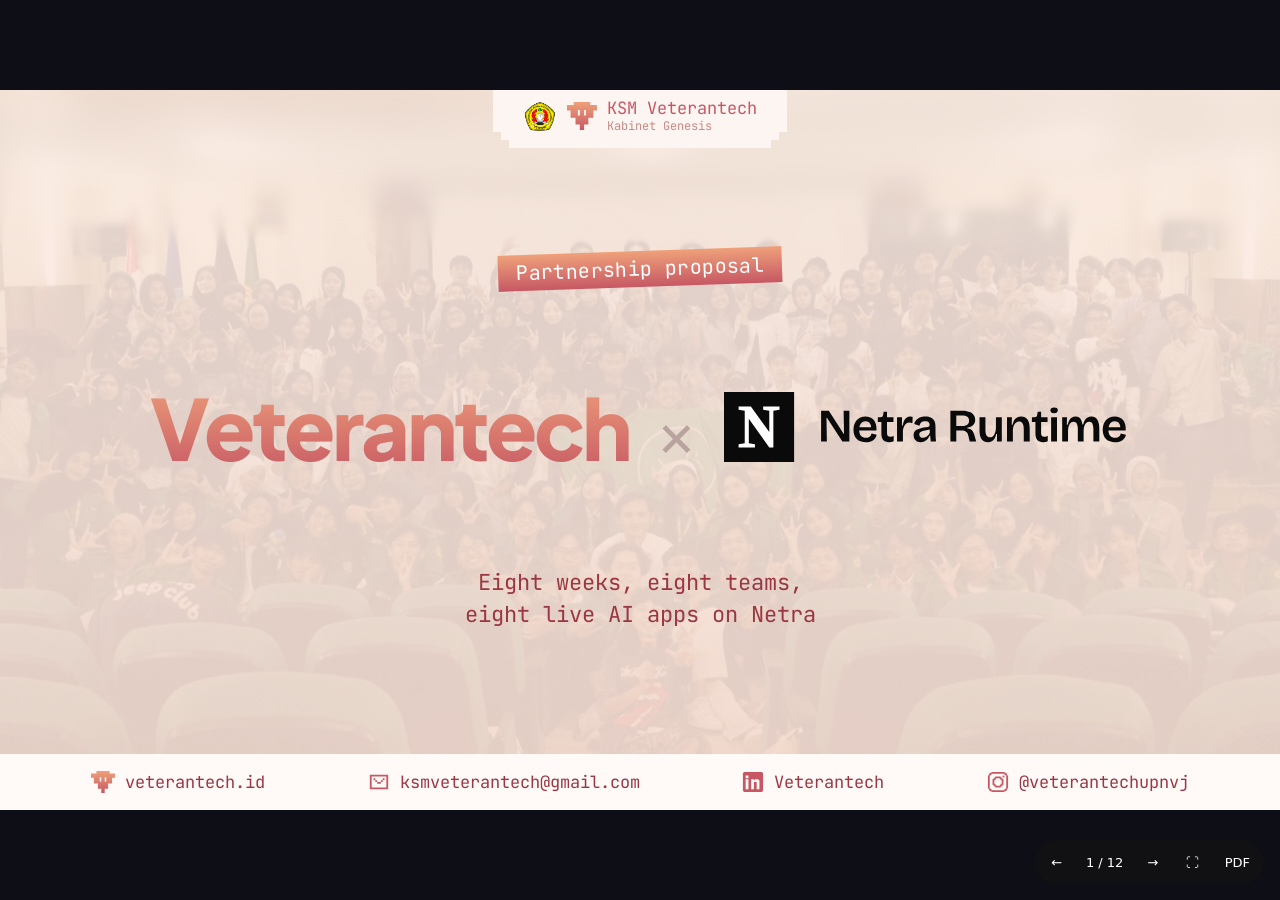
==== commit 29f84385: "feat(deck): new cover tagline and upnvj client logo" ====
--- a/out/index.html
+++ b/out/index.html
@@ -23,7 +23,7 @@
 <div class="dk-body">
   <p class="vt-kicker">Partnership proposal</p>
   <div class="vt-lockup"><h1 class="dk-title"><span class="vt-grad-text">Veterantech</span></h1><span class="vt-cover-x" aria-hidden="true">×</span><img class="vt-cover-partner" src="assets/netra-logo.svg" alt="Netra" width="405" height="70"></div>
-  <p class="dk-lead">Training UPNVJ's next AI engineers on Indonesian inference</p>
+  <p class="dk-lead">Eight weeks, eight teams, eight live AI apps on Netra</p>
   <ul class="vt-social">
     <li><img src="assets/logo.svg" alt="" role="presentation" width="24" height="22">veterantech.id</li>
     <li><img src="assets/icons/mail.svg" alt="" role="presentation" width="22" height="22">ksmveterantech@gmail.com</li>
@@ -110,18 +110,18 @@
       </ul>
       <div class="vt-mentors">
         <p class="vt-mentors__label">Mentors from</p>
-        <ul class="vt-mentors__list"><li><img src="assets/mentors/ui-makara.png" alt="" role="presentation" width="110" height="120">Universitas Indonesia</li><li><img src="assets/mentors/telu-mark.png" alt="" role="presentation" width="82" height="120">Telkom University</li><li>AI engineers and PMs in industry</li></ul>
+        <ul class="vt-mentors__list"><li><img src="assets/mentors/ui-makara.png" alt="" role="presentation" width="110" height="120">Universitas Indonesia</li><li><img src="assets/mentors/ristek.svg" alt="" role="presentation" width="15" height="24">RISTEK</li><li><img src="assets/mentors/telu-mark.png" alt="" role="presentation" width="82" height="120">Telkom University</li><li><img src="assets/mentors/upnvj.svg" alt="" role="presentation" width="470" height="400">UPNVJ</li><li><img src="assets/mentors/gdp-mark.png" alt="" role="presentation">GDP Labs</li><li><img src="assets/mentors/tiktok.png" alt="" role="presentation" width="120" height="120">TikTok</li><li class="vt-mentors__word"><img src="assets/logos/tiket.avif" alt="tiket.com" width="354" height="79"></li><li><img src="assets/mentors/paragon.png" alt="" role="presentation">ParagonCorp</li><li><img src="assets/mentors/bi-mark.png" alt="" role="presentation">Bank Indonesia</li></ul>
       </div>
     </div>
     <div class="vt-prog-list">
       <div class="vt-prog-row"><p class="vt-chip"><img src="assets/programs/lombakan.png" alt="" role="presentation">Lombakan</p><div class="vt-box"><p>Competition mentoring for national and international tech and business events.</p></div></div>
       <div class="vt-prog-row"><p class="vt-chip"><img src="assets/programs/careerhub.png" alt="" role="presentation">CareerHub</p><div class="vt-box"><p>Industry sessions, CV and portfolio workshops, and mock interviews.</p></div></div>
-      <div class="vt-prog-row"><p class="vt-chip"><img src="assets/programs/vexpro.png" alt="" role="presentation">Vexpro</p><div class="vt-box vt-clients"><p>Built for</p><img src="assets/clients/pesta-warna-nada.png" alt="Pesta Warna Nada" width="143" height="120"><img src="assets/clients/five-tv.png" alt="FIVE TV, FISIP UPNVJ" width="278" height="120"><img src="assets/clients/sdn-joglo-05.png" alt="SDN Joglo 05" width="120" height="120"></div></div>
+      <div class="vt-prog-row"><p class="vt-chip"><img src="assets/programs/vexpro.png" alt="" role="presentation">Vexpro</p><div class="vt-box vt-clients"><p>Built for</p><img src="assets/mentors/upnvj.svg" alt="UPN Veteran Jakarta" width="470" height="400"><img src="assets/clients/pesta-warna-nada.png" alt="Pesta Warna Nada" width="143" height="120"><img src="assets/clients/five-tv.png" alt="FIVE TV, FISIP UPNVJ" width="278" height="120"><img src="assets/clients/sdn-joglo-05.png" alt="SDN Joglo 05" width="120" height="120"></div></div>
       <div class="vt-prog-row"><p class="vt-chip"><img src="assets/logo.svg" alt="" role="presentation">VIP</p><div class="vt-box"><p>Internal internship across seven divisions of the organization.</p></div></div>
     </div>
   </div>
   <aside class="dk-notes">
-    <p>Mentor backgrounds (Universitas Indonesia, Telkom University, AI engineers and product managers in industry) are from Rafee on 31 Oct 2026; there is no published mentor list yet. The UI makara and Telkom University mark are cut from each university's official site logo (ui.ac.id, telkomuniversity.ac.id), without recoloring. Vexpro client logos come from the profile deck's portfolio: Pesta Warna Nada, FIVE TV (FISIP UPNVJ), and SDN Joglo 05's school information system.</p>
+    <p>Mentors studied or now work at these places (Rafee, 31 Oct 2026). Product Management: UI, RISTEK, GDP Labs, tiket.com, TikTok. UI/UX: UPNVJ, ParagonCorp, Bank Indonesia. Telkom University was named earlier without a track. There is no published mentor list yet. Logo sources, none recolored: UI makara (ui.ac.id), Telkom University mark (telkomuniversity.ac.id), RISTEK mark (RISTEK's own CDN), TikTok icon (newsroom.tiktok.com), ParagonCorp mark (paragon-innovation.com), GDP Labs (its GitHub organization), UPNVJ crest, tiket.com and Bank Indonesia (from our alumni logo set). Vexpro client logos: UPNVJ (SIERA, built for the university), plus the profile deck's portfolio: Pesta Warna Nada, FIVE TV (FISIP UPNVJ), and SDN Joglo 05's school information system.</p>
     <p>Program descriptions follow the Kabinet Genesis profile deck. Vexpro matters later: client projects are where lasting Netra usage comes from.</p>
   </aside>
 </div>
@@ -316,9 +316,9 @@
     <thead><tr><th style="width: 27%">We commit to</th><th>What Netra can do with it</th><th style="width: 16%">When</th></tr></thead>
     <tbody>
       <tr class="dk-hl"><td><b>Two usage and feedback reports</b></td><td>Who builds, where they got stuck, structured output and tool-calling quality, and speed at peak load</td><td>Weeks 4 and 8</td></tr>
-      <tr><td><b>8 open-source apps</b></td><td>Public repositories with documentation, a short tutorial, and Netra credited as the inference provider</td><td>Week 8</td></tr>
+      <tr><td><b>Mentee apps anyone can try</b></td><td>Each team ships a live, open-source app built on Netra and credits it, like a hackathon gallery</td><td>Week 8</td></tr>
       <tr><td><b>A showcase that tags Netra</b></td><td>Final projects featured on Veterantech's LinkedIn and social channels, with Netra tagged</td><td>After demo day</td></tr>
-      <tr><td><b>Netra first for client AI work</b></td><td>When a Vexpro client project needs LLM inference, we propose Netra first</td><td>After the pilot</td></tr>
+      <tr><td><b>Netra first for client AI work</b></td><td>When a Vexpro client project needs LLM inference, we propose Netra&nbsp;first</td><td>After the pilot</td></tr>
     </tbody>
   </table>
   <aside class="dk-notes">
--- a/out/system/vt-genesis/components.css
+++ b/out/system/vt-genesis/components.css
@@ -1132,7 +1132,7 @@
 .vt-mentors__list {
   display: flex;
   flex-wrap: wrap;
-  gap: 4px 20px;
+  gap: 8px 18px;
   margin: 0;
   padding: 0;
   list-style: none;
@@ -1152,6 +1152,10 @@
 
 .vt-mentors__list li:has(img)::before {
   display: none;
+}
+
+.vt-mentors__word img {
+  height: 24px;
 }
 
 .vt-mentors__list li::before {
@@ -1162,7 +1166,7 @@
 }
 
 .vt-prog-row .vt-clients {
-  gap: 18px;
+  gap: 14px;
 }
 
 .vt-clients p {
@@ -1172,7 +1176,7 @@
 
 .vt-clients img {
   width: auto;
-  height: 42px;
+  height: 38px;
 }
 
 .vt-prog-row .vt-box {
@@ -1581,6 +1585,7 @@
 
 .dk-slide--cover .dk-lead {
   max-width: 44ch;
+  text-wrap: balance;
   color: var(--vt-accent-deep);
   font: 400 22px/1.45 var(--vt-font-mono);
 }
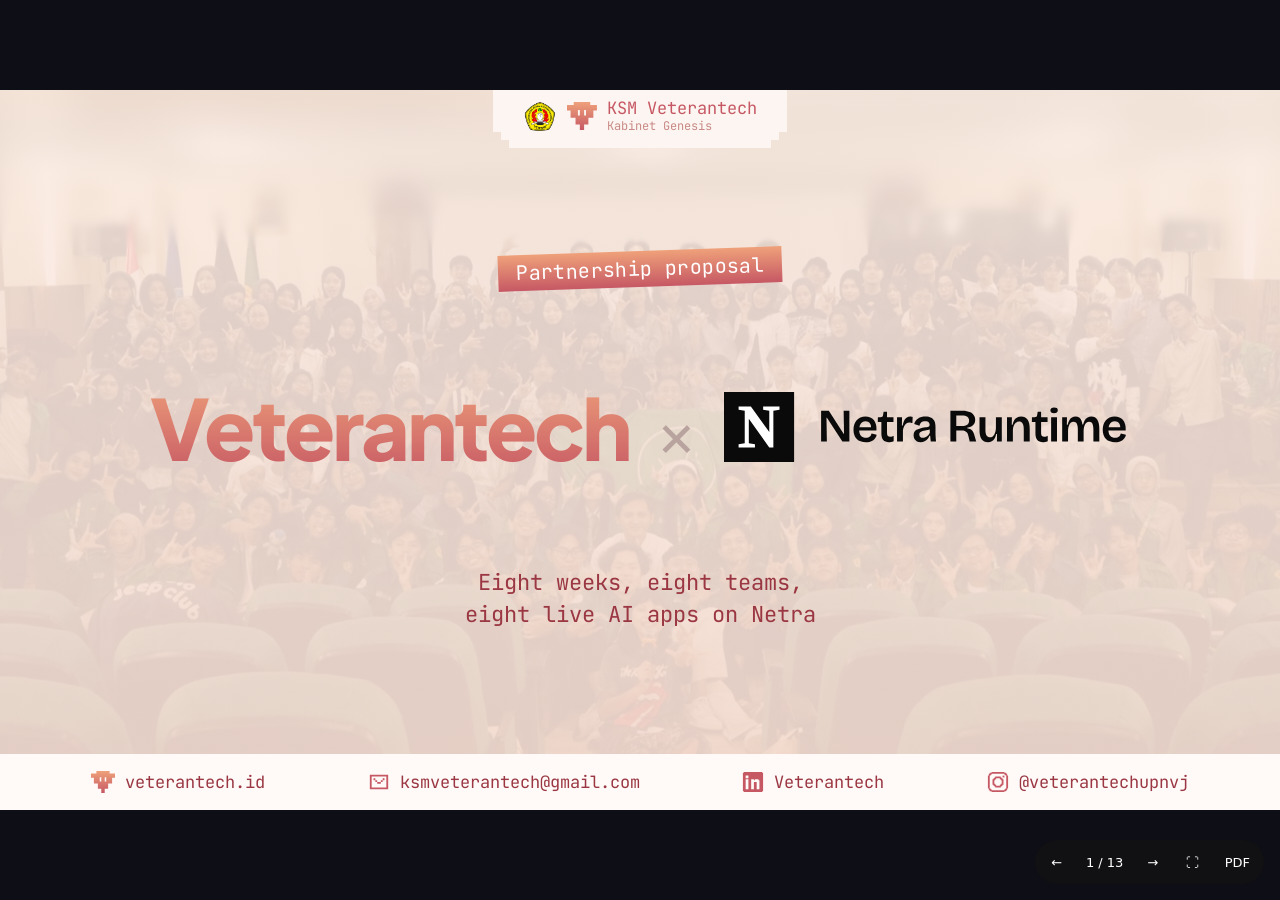
==== commit 53e5031c: "feat(deck): add participant track options slide" ====
--- a/out/index.html
+++ b/out/index.html
@@ -17,7 +17,7 @@
 </head>
 <body class="dk-system-base dk-system-vt-genesis">
 <main class="dk-deck">
-<section class="dk-slide dk-slide--cover" id="s1" data-type="cover" data-chapter="Veterantech" data-index="1" data-source-line="3" aria-roledescription="slide" aria-label="1 / 12">
+<section class="dk-slide dk-slide--cover" id="s1" data-type="cover" data-chapter="Veterantech" data-index="1" data-source-line="3" aria-roledescription="slide" aria-label="1 / 13">
 <div class="dk-canvas">
 <div class="dk-brand"><img src="system/vt-genesis/assets/logo.svg" alt="KSM Veterantech"><span class="dk-brand__name" aria-hidden="true">KSM Veterantech</span></div>
 <div class="dk-body">
@@ -34,10 +34,10 @@
     <p>Open on the shared history: Rafee has used Netra at NalarX, not at Veterantech. The platform was easy to use; throughput is the thing we watch. That is why this pilot comes with measurement built in.</p>
   </aside>
 </div>
-<footer class="dk-foot"><ol class="dk-track"><li class="is-current" aria-current="step">Veterantech</li><li>What we run</li><li>With Netra</li><li>Next step</li></ol><span class="dk-pageno">1 / 12</span></footer>
-</div>
-</section>
-<section class="dk-slide dk-slide--content" id="s2" data-type="content" data-chapter="Veterantech" data-index="2" data-source-line="18" aria-roledescription="slide" aria-label="2 / 12">
+<footer class="dk-foot"><ol class="dk-track"><li class="is-current" aria-current="step">Veterantech</li><li>What we run</li><li>With Netra</li><li>Next step</li></ol><span class="dk-pageno">1 / 13</span></footer>
+</div>
+</section>
+<section class="dk-slide dk-slide--content" id="s2" data-type="content" data-chapter="Veterantech" data-index="2" data-source-line="18" aria-roledescription="slide" aria-label="2 / 13">
 <div class="dk-canvas">
 <div class="dk-brand"><img src="system/vt-genesis/assets/logo.svg" alt="KSM Veterantech"><span class="dk-brand__name" aria-hidden="true">KSM Veterantech</span></div>
 <div class="dk-body"><p class="dk-label">About Veterantech</p>
@@ -93,10 +93,10 @@
     <p>The logos are where alumni work. They are not partners; say so if anyone asks.</p>
   </aside>
 </div>
-<footer class="dk-foot"><ol class="dk-track"><li class="is-current" aria-current="step">Veterantech</li><li>What we run</li><li>With Netra</li><li>Next step</li></ol><span class="dk-pageno">2 / 12</span></footer>
-</div>
-</section>
-<section class="dk-slide dk-slide--content" id="s3" data-type="content" data-chapter="Veterantech" data-index="3" data-source-line="72" aria-roledescription="slide" aria-label="3 / 12">
+<footer class="dk-foot"><ol class="dk-track"><li class="is-current" aria-current="step">Veterantech</li><li>What we run</li><li>With Netra</li><li>Next step</li></ol><span class="dk-pageno">2 / 13</span></footer>
+</div>
+</section>
+<section class="dk-slide dk-slide--content" id="s3" data-type="content" data-chapter="Veterantech" data-index="3" data-source-line="72" aria-roledescription="slide" aria-label="3 / 13">
 <div class="dk-canvas">
 <div class="dk-brand"><img src="system/vt-genesis/assets/logo.svg" alt="KSM Veterantech"><span class="dk-brand__name" aria-hidden="true">KSM Veterantech</span></div>
 <div class="dk-body"><p class="dk-label">Programs and core activities</p>
@@ -125,10 +125,10 @@
     <p>Program descriptions follow the Kabinet Genesis profile deck. Vexpro matters later: client projects are where lasting Netra usage comes from.</p>
   </aside>
 </div>
-<footer class="dk-foot"><ol class="dk-track"><li class="is-current" aria-current="step">Veterantech</li><li>What we run</li><li>With Netra</li><li>Next step</li></ol><span class="dk-pageno">3 / 12</span></footer>
-</div>
-</section>
-<section class="dk-slide dk-slide--content" id="s4" data-type="content" data-chapter="What we run" data-index="4" data-source-line="99" aria-roledescription="slide" aria-label="4 / 12">
+<footer class="dk-foot"><ol class="dk-track"><li class="is-current" aria-current="step">Veterantech</li><li>What we run</li><li>With Netra</li><li>Next step</li></ol><span class="dk-pageno">3 / 13</span></footer>
+</div>
+</section>
+<section class="dk-slide dk-slide--content" id="s4" data-type="content" data-chapter="What we run" data-index="4" data-source-line="99" aria-roledescription="slide" aria-label="4 / 13">
 <div class="dk-canvas">
 <div class="dk-brand"><img src="system/vt-genesis/assets/logo.svg" alt="KSM Veterantech"><span class="dk-brand__name" aria-hidden="true">KSM Veterantech</span></div>
 <div class="dk-body"><p class="dk-label">Product · SIERA</p>
@@ -157,10 +157,10 @@
     <p>Figures from Rafee on 31 Oct 2026: 4,900+ total users (new students plus committee and staff) and Rp800M+ in merch sales through SIERA. The website project page still says 4,500+ students and 270+ committee members; use the new figures and update the website later.</p>
   </aside>
 </div>
-<footer class="dk-foot"><ol class="dk-track"><li>Veterantech</li><li class="is-current" aria-current="step">What we run</li><li>With Netra</li><li>Next step</li></ol><span class="dk-pageno">4 / 12</span></footer>
-</div>
-</section>
-<section class="dk-slide dk-slide--content" id="s5" data-type="content" data-chapter="What we run" data-index="5" data-source-line="126" aria-roledescription="slide" aria-label="5 / 12">
+<footer class="dk-foot"><ol class="dk-track"><li>Veterantech</li><li class="is-current" aria-current="step">What we run</li><li>With Netra</li><li>Next step</li></ol><span class="dk-pageno">4 / 13</span></footer>
+</div>
+</section>
+<section class="dk-slide dk-slide--content" id="s5" data-type="content" data-chapter="What we run" data-index="5" data-source-line="126" aria-roledescription="slide" aria-label="5 / 13">
 <div class="dk-canvas">
 <div class="dk-brand"><img src="system/vt-genesis/assets/logo.svg" alt="KSM Veterantech"><span class="dk-brand__name" aria-hidden="true">KSM Veterantech</span></div>
 <div class="dk-body"><p class="dk-label">Product · Dignition</p>
@@ -187,10 +187,10 @@
     <p>Numbers from Dignition's public stats endpoint on 30 Oct 2026. "Registered learners" counts accounts with the mentee role, not daily active users; do not call them active users.</p>
   </aside>
 </div>
-<footer class="dk-foot"><ol class="dk-track"><li>Veterantech</li><li class="is-current" aria-current="step">What we run</li><li>With Netra</li><li>Next step</li></ol><span class="dk-pageno">5 / 12</span></footer>
-</div>
-</section>
-<section class="dk-slide dk-slide--divider" id="s6" data-type="divider" data-chapter="With Netra" data-index="6" data-source-line="151" aria-roledescription="slide" aria-label="6 / 12">
+<footer class="dk-foot"><ol class="dk-track"><li>Veterantech</li><li class="is-current" aria-current="step">What we run</li><li>With Netra</li><li>Next step</li></ol><span class="dk-pageno">5 / 13</span></footer>
+</div>
+</section>
+<section class="dk-slide dk-slide--divider" id="s6" data-type="divider" data-chapter="With Netra" data-index="6" data-source-line="151" aria-roledescription="slide" aria-label="6 / 13">
 <div class="dk-canvas">
 <div class="dk-brand"><img src="system/vt-genesis/assets/logo.svg" alt="KSM Veterantech"><span class="dk-brand__name" aria-hidden="true">KSM Veterantech</span></div>
 <div class="dk-body"><p class="dk-label">Where Netra comes in</p>
@@ -199,15 +199,16 @@
   <ol class="dk-contents">
     <li><span class="dk-contents__no">01</span><span>What we saw using Netra at NalarX</span><span class="dk-contents__page">07</span></li>
     <li><span class="dk-contents__no">02</span><span>The AI Engineer pilot</span><span class="dk-contents__page">08</span></li>
-    <li><span class="dk-contents__no">03</span><span>Abuse control and measurement</span><span class="dk-contents__page">09</span></li>
-    <li><span class="dk-contents__no">04</span><span>What we commit to</span><span class="dk-contents__page">10</span></li>
+    <li><span class="dk-contents__no">03</span><span>Who gets in</span><span class="dk-contents__page">09</span></li>
+    <li><span class="dk-contents__no">04</span><span>Abuse control and measurement</span><span class="dk-contents__page">10</span></li>
+    <li><span class="dk-contents__no">05</span><span>What we commit to</span><span class="dk-contents__page">11</span></li>
   </ol>
   <figure class="dk-media-panel"><img src="assets/members.jpg" alt="Veterantech members gathered in an auditorium at UPNVJ, holding the organization's green flag" width="1920" height="1070"><figcaption>Veterantech members · UPNVJ</figcaption></figure>
 </div>
-<footer class="dk-foot"><ol class="dk-track"><li>Veterantech</li><li>What we run</li><li class="is-current" aria-current="step">With Netra</li><li>Next step</li></ol><span class="dk-pageno">6 / 12</span></footer>
-</div>
-</section>
-<section class="dk-slide dk-slide--content" id="s7" data-type="content" data-chapter="With Netra" data-index="7" data-source-line="163" aria-roledescription="slide" aria-label="7 / 12">
+<footer class="dk-foot"><ol class="dk-track"><li>Veterantech</li><li>What we run</li><li class="is-current" aria-current="step">With Netra</li><li>Next step</li></ol><span class="dk-pageno">6 / 13</span></footer>
+</div>
+</section>
+<section class="dk-slide dk-slide--content" id="s7" data-type="content" data-chapter="With Netra" data-index="7" data-source-line="164" aria-roledescription="slide" aria-label="7 / 13">
 <div class="dk-canvas">
 <div class="dk-brand"><img src="system/vt-genesis/assets/logo.svg" alt="KSM Veterantech"><span class="dk-brand__name" aria-hidden="true">KSM Veterantech</span></div>
 <div class="dk-body"><p class="dk-label">Netra at NalarX</p>
@@ -235,10 +236,10 @@
     <p>Dashboard features (key expiry, RPM/TPM, budgets), ZDR and Indonesia hosting come from the 29 Oct 2026 review of Netra's docs and dashboard.</p>
   </aside>
 </div>
-<footer class="dk-foot"><ol class="dk-track"><li>Veterantech</li><li>What we run</li><li class="is-current" aria-current="step">With Netra</li><li>Next step</li></ol><span class="dk-pageno">7 / 12</span></footer>
-</div>
-</section>
-<section class="dk-slide dk-slide--content" id="s8" data-type="content" data-chapter="With Netra" data-index="8" data-source-line="189" aria-roledescription="slide" aria-label="8 / 12">
+<footer class="dk-foot"><ol class="dk-track"><li>Veterantech</li><li>What we run</li><li class="is-current" aria-current="step">With Netra</li><li>Next step</li></ol><span class="dk-pageno">7 / 13</span></footer>
+</div>
+</section>
+<section class="dk-slide dk-slide--content" id="s8" data-type="content" data-chapter="With Netra" data-index="8" data-source-line="190" aria-roledescription="slide" aria-label="8 / 13">
 <div class="dk-canvas">
 <div class="dk-brand"><img src="system/vt-genesis/assets/logo.svg" alt="KSM Veterantech"><span class="dk-brand__name" aria-hidden="true">KSM Veterantech</span></div>
 <div class="dk-body"><p class="dk-label">The pilot · proposed</p>
@@ -262,10 +263,58 @@
     <p>Weeks 3–5 depend on Netra having tool calling and an embedding model. Confirm both on the call.</p>
   </aside>
 </div>
-<footer class="dk-foot"><ol class="dk-track"><li>Veterantech</li><li>What we run</li><li class="is-current" aria-current="step">With Netra</li><li>Next step</li></ol><span class="dk-pageno">8 / 12</span></footer>
-</div>
-</section>
-<section class="dk-slide dk-slide--content" id="s9" data-type="content" data-chapter="With Netra" data-index="9" data-source-line="211" aria-roledescription="slide" aria-label="9 / 12">
+<footer class="dk-foot"><ol class="dk-track"><li>Veterantech</li><li>What we run</li><li class="is-current" aria-current="step">With Netra</li><li>Next step</li></ol><span class="dk-pageno">8 / 13</span></footer>
+</div>
+</section>
+<section class="dk-slide dk-slide--content" id="s9" data-type="content" data-chapter="With Netra" data-index="9" data-source-line="212" aria-roledescription="slide" aria-label="9 / 13">
+<div class="dk-canvas">
+<div class="dk-brand"><img src="system/vt-genesis/assets/logo.svg" alt="KSM Veterantech"><span class="dk-brand__name" aria-hidden="true">KSM Veterantech</span></div>
+<div class="dk-body"><p class="dk-label">Who gets in</p>
+  <h2 class="dk-title">Cohort 1 comes from our <span class="vt-key">curated private track</span>; public seats come later, and they are paid</h2>
+  <div class="vt-tracks vt-fill" data-visual>
+    <div class="vt-tracks__group">
+      <p class="vt-tracks__label">Recommended path</p>
+      <div class="vt-tracks__row">
+        <div class="vt-track dk-hl">
+          <p class="vt-track__k">A · Cohort 1</p>
+          <p class="vt-track__t">Private track</p>
+          <p class="vt-track__d">Members only, after a 4-month selection. Free.</p>
+        </div>
+        <span class="vt-arrow" aria-hidden="true"></span>
+        <div class="vt-track">
+          <p class="vt-track__k">B · Cohort 2 onward</p>
+          <p class="vt-track__t">Public, paid</p>
+          <p class="vt-track__d">Applications, a fee, then curation.</p>
+        </div>
+      </div>
+    </div>
+    <div class="vt-tracks__group vt-tracks__group--alt">
+      <p class="vt-tracks__label">Other options</p>
+      <div class="vt-tracks__row">
+        <div class="vt-track">
+          <p class="vt-track__k">C · If seats remain</p>
+          <p class="vt-track__t">Mixed cohort</p>
+          <p class="vt-track__d">Member seats free, the rest sold publicly.</p>
+        </div>
+        <div class="vt-track">
+          <p class="vt-track__k">D · Alternative</p>
+          <p class="vt-track__t">Refundable deposit</p>
+          <p class="vt-track__d">Returned on attendance and a shipped project.</p>
+        </div>
+      </div>
+    </div>
+  </div>
+  <p class="dk-note">Fees pay mentors and operations. Every participant sees what their Netra compute was worth.</p>
+  <aside class="dk-notes">
+    <p>Answers Netra's concern from the 31 Oct call: free tokens attract abuse from social traffic, so they prefer paid, curated participants. They give compute free and take no revenue share.</p>
+    <p>Our filter is stronger than a fee for cohort 1: joining Veterantech takes a 4-month selection once a year, and Study Club entry then needs set levels plus curation by the Study Club manager. The public Study Club already charges from the beginner level up, so a paid public track is not new for us.</p>
+    <p>If asked about price: break-even per paying participant = (mentors × 8 sessions × fee per session + operations) ÷ (paying seats × (1 − scholarship share)). Compute costs us nothing; the gateway logs its value per participant, which also feeds week 2's cost-awareness lab. Still open: eligible member count, current public price, and mentor fees.</p>
+  </aside>
+</div>
+<footer class="dk-foot"><ol class="dk-track"><li>Veterantech</li><li>What we run</li><li class="is-current" aria-current="step">With Netra</li><li>Next step</li></ol><span class="dk-pageno">9 / 13</span></footer>
+</div>
+</section>
+<section class="dk-slide dk-slide--content" id="s10" data-type="content" data-chapter="With Netra" data-index="10" data-source-line="255" aria-roledescription="slide" aria-label="10 / 13">
 <div class="dk-canvas">
 <div class="dk-brand"><img src="system/vt-genesis/assets/logo.svg" alt="KSM Veterantech"><span class="dk-brand__name" aria-hidden="true">KSM Veterantech</span></div>
 <div class="dk-body"><p class="dk-label">Abuse control and measurement</p>
@@ -304,10 +353,10 @@
     <p>Ask: are per-key budgets in Netra's dashboard hard blocks? If yes, the pilot can start on Netra-native keys and the gateway becomes phase 2.</p>
   </aside>
 </div>
-<footer class="dk-foot"><ol class="dk-track"><li>Veterantech</li><li>What we run</li><li class="is-current" aria-current="step">With Netra</li><li>Next step</li></ol><span class="dk-pageno">9 / 12</span></footer>
-</div>
-</section>
-<section class="dk-slide dk-slide--content" id="s10" data-type="content" data-chapter="With Netra" data-index="10" data-source-line="248" aria-roledescription="slide" aria-label="10 / 12">
+<footer class="dk-foot"><ol class="dk-track"><li>Veterantech</li><li>What we run</li><li class="is-current" aria-current="step">With Netra</li><li>Next step</li></ol><span class="dk-pageno">10 / 13</span></footer>
+</div>
+</section>
+<section class="dk-slide dk-slide--content" id="s11" data-type="content" data-chapter="With Netra" data-index="11" data-source-line="292" aria-roledescription="slide" aria-label="11 / 13">
 <div class="dk-canvas">
 <div class="dk-brand"><img src="system/vt-genesis/assets/logo.svg" alt="KSM Veterantech"><span class="dk-brand__name" aria-hidden="true">KSM Veterantech</span></div>
 <div class="dk-body"><p class="dk-label">What we commit to</p>
@@ -326,10 +375,10 @@
     <p>"Netra first" means Netra goes into our proposal first; the client still decides, so no volume is promised. The talent pipeline from the academic plan is left out of the deck on purpose (decided 31 Oct).</p>
   </aside>
 </div>
-<footer class="dk-foot"><ol class="dk-track"><li>Veterantech</li><li>What we run</li><li class="is-current" aria-current="step">With Netra</li><li>Next step</li></ol><span class="dk-pageno">10 / 12</span></footer>
-</div>
-</section>
-<section class="dk-slide dk-slide--content" id="s11" data-type="content" data-chapter="With Netra" data-index="11" data-source-line="265" aria-roledescription="slide" aria-label="11 / 12">
+<footer class="dk-foot"><ol class="dk-track"><li>Veterantech</li><li>What we run</li><li class="is-current" aria-current="step">With Netra</li><li>Next step</li></ol><span class="dk-pageno">11 / 13</span></footer>
+</div>
+</section>
+<section class="dk-slide dk-slide--content" id="s12" data-type="content" data-chapter="With Netra" data-index="12" data-source-line="309" aria-roledescription="slide" aria-label="12 / 13">
 <div class="dk-canvas">
 <div class="dk-brand"><img src="system/vt-genesis/assets/logo.svg" alt="KSM Veterantech"><span class="dk-brand__name" aria-hidden="true">KSM Veterantech</span></div>
 <div class="dk-body"><p class="dk-label">How we measure</p>
@@ -358,10 +407,10 @@
     <p>Ask on the call: what would make this pilot worth it for Netra? Developer adoption, revenue, or product feedback? Shape the two reports around the answer. Weekly numbers stay in the gateway logs if Netra wants them.</p>
   </aside>
 </div>
-<footer class="dk-foot"><ol class="dk-track"><li>Veterantech</li><li>What we run</li><li class="is-current" aria-current="step">With Netra</li><li>Next step</li></ol><span class="dk-pageno">11 / 12</span></footer>
-</div>
-</section>
-<section class="dk-slide dk-slide--closing" id="s12" data-type="closing" data-chapter="Next step" data-index="12" data-source-line="292" aria-roledescription="slide" aria-label="12 / 12">
+<footer class="dk-foot"><ol class="dk-track"><li>Veterantech</li><li>What we run</li><li class="is-current" aria-current="step">With Netra</li><li>Next step</li></ol><span class="dk-pageno">12 / 13</span></footer>
+</div>
+</section>
+<section class="dk-slide dk-slide--closing" id="s13" data-type="closing" data-chapter="Next step" data-index="13" data-source-line="336" aria-roledescription="slide" aria-label="13 / 13">
 <div class="dk-canvas">
 <div class="dk-brand"><img src="system/vt-genesis/assets/logo.svg" alt="KSM Veterantech"><span class="dk-brand__name" aria-hidden="true">KSM Veterantech</span></div>
 <div class="dk-body"><p class="dk-label">The ask</p>
@@ -369,11 +418,10 @@
   <div class="vt-close">
     <div class="dk-stack" style="gap: 12px">
     <ol class="vt-asks">
-      <li class="dk-hl"><b>Inference credits for the pilot</b><span>About 100M tokens over 2 months, priced on the models we agree. An education credit program works too.</span></li>
-      <li><b>Endpoints the class depends on</b><span>Tool calling, an embedding model, bursts up to 20 RPM, and 7&nbsp;days' notice before model or price changes.</span></li>
-      <li><b>Netra in the class</b><span>A guest session by a Netra engineer and a seat on the demo-day panel, online or on site.</span></li>
+      <li class="dk-hl"><b>Credits and the models the class needs</b><span>A starting pool sized together after week 2, on models with tool calling and embeddings. Education credits work too.</span></li>
+      <li><b>Your name on the cohort</b><span>We run it as "Study Club AI Engineer, powered by Netra", with Netra on every graduate's certificate.</span></li>
+      <li><b>Netra on stage</b><span>A guest session and a judge's seat at demo day, with the teams whose apps run on Netra.</span></li>
     </ol>
-    <p class="dk-source">Credit basis: 30 mentees × 1.5M tokens (weeks 1–4) + 8 teams × 5M tokens (weeks 5–8) + 15M buffer for testing and demo day.</p>
     </div>
     <div class="vt-close__side">
       <p class="vt-close__pair"><img src="assets/logo.svg" alt="Veterantech" width="32" height="30">×<img src="assets/netra-logo.svg" alt="Netra" width="174" height="30"></p>
@@ -386,12 +434,13 @@
   </div>
   <aside class="dk-notes">
     <p>Close on a date: pilot start, credit amount, and the engineer's name.</p>
-    <p>Demo day format (online or on site) is still open; the panel ask works either way. A natural slot for the guest session is week 7 (observability and deployment). Support needs no ask: Netra's Discord already answers fast.</p>
+    <p>Ask out loud, not on the slide: bursts up to 20 RPM during live sessions, and 7 days' notice before model or price changes. "Your name on the cohort" asks permission to use Netra's name; if they say yes, a short letter of support to the Faculty of Computer Science is the natural next ask.</p>
+    <p>Demo day format (online or on site) is still open; the judge's seat works either way. A natural slot for the guest session is week 7 (observability and deployment). Support needs no ask: Netra's Discord already answers fast.</p>
     <p>Questions for the call: is there an embedding model and is tool calling supported (weeks 3–5 depend on it); can live sessions burst to 20 RPM; are dashboard per-key budgets hard blocks or soft alerts; is there an education or campus credit program; which models they want the class on; what they already see on their side about the throughput dips.</p>
-    <p>100M tokens = 45M (exploration) + 40M (team projects) + 15M (buffer), from the academic plan. The plan's own US$ estimate (about US$15–25 per team on open-weights models) still has to be checked against Netra's real prices, so do not quote a dollar figure. Usage is re-checked after weeks 1–2; above 80% of the pool we lower daily limits or move labs to a smaller model.</p>
-  </aside>
-</div>
-<footer class="dk-foot"><ol class="dk-track"><li>Veterantech</li><li>What we run</li><li>With Netra</li><li class="is-current" aria-current="step">Next step</li></ol><span class="dk-pageno">12 / 12</span></footer>
+    <p>Credits are deliberately left without a number on the slide. If asked, the academic plan's floor is about 100M tokens: 30 mentees × 1.5M (weeks 1–4) + 8 teams × 5M (weeks 5–8) + 15M buffer. That is likely low for agent loops and 8k-token RAG, so frame it as a starting point, not the total. Per-key caps are still being decided; do not promise them. The plan's own US$ estimate (about US$15–25 per team on open-weights models) still has to be checked against Netra's real prices, so do not quote a dollar figure. Usage is re-checked after weeks 1–2; above 80% of the pool we lower daily limits or move labs to a smaller model.</p>
+  </aside>
+</div>
+<footer class="dk-foot"><ol class="dk-track"><li>Veterantech</li><li>What we run</li><li>With Netra</li><li class="is-current" aria-current="step">Next step</li></ol><span class="dk-pageno">13 / 13</span></footer>
 </div>
 </section>
 </main>
--- a/out/system/vt-genesis/components.css
+++ b/out/system/vt-genesis/components.css
@@ -1393,6 +1393,87 @@
   line-height: 1.4;
 }
 
+/* ===== Who gets in: the recommended path (two linked cards), then two quieter options. ===== */
+
+.vt-tracks {
+  display: grid;
+  grid-template-columns: 1.55fr 1fr;
+  gap: 28px;
+}
+
+.vt-tracks__group {
+  display: grid;
+  grid-template-rows: auto minmax(0, 1fr);
+  gap: 12px;
+  min-height: 0;
+}
+
+.vt-tracks__label {
+  margin: 0;
+  color: var(--dk-accent);
+  font: 400 16px/1.2 var(--vt-font-mono);
+  text-transform: uppercase;
+}
+
+.vt-tracks__row {
+  display: grid;
+  grid-template-columns: 1fr 36px 1fr;
+  gap: 10px;
+  min-height: 0;
+}
+
+.vt-tracks__group--alt .vt-tracks__row {
+  grid-template-columns: 1fr 1fr;
+  gap: 14px;
+}
+
+.vt-tracks__row > .vt-arrow {
+  align-self: center;
+  height: 32px;
+  background: url("assets/icons/chevron-right.svg") center / contain no-repeat;
+}
+
+.vt-track {
+  display: flex;
+  flex-direction: column;
+  justify-content: center;
+  gap: 10px;
+  padding: 20px 22px;
+  border: 1px solid var(--vt-line-accent);
+  background: var(--dk-surface);
+  box-shadow: -3px 3px 0 var(--vt-shadow);
+}
+
+.vt-track.dk-hl {
+  border: 2px solid var(--dk-accent);
+}
+
+.vt-tracks__group--alt .vt-track {
+  border-style: dashed;
+  box-shadow: none;
+  background: rgb(255 250 248 / 0.6);
+}
+
+.vt-track__k {
+  margin: 0;
+  color: var(--dk-accent);
+  font: 400 16px/1.2 var(--vt-font-mono);
+  text-transform: uppercase;
+}
+
+.vt-track__t {
+  margin: 0;
+  font: 700 24px/1.15 var(--dk-font-display);
+  letter-spacing: -0.01em;
+}
+
+.vt-track__d {
+  margin: 0;
+  color: #4a4a52;
+  font-size: 17px;
+  line-height: 1.4;
+}
+
 /* ===== Gateway flow: three nodes with pixel chevrons between them. ===== */
 
 .vt-flow {
@@ -1826,13 +1907,21 @@
 .dk-body :nth-child(9) { --vt-i: 8; }
 .dk-body :nth-child(10) { --vt-i: 9; }
 
-.dk-slide.is-active :is(.dk-stats > .dk-stat, .vt-prog-list > *, .vt-prog, .dk-contents > li, .vt-asks > li, .dk-contact > *, .vt-pair > *, .vt-row2 > *, .vt-timeline > li, .dk-table tbody > tr, .vt-about > .vt-box, .vt-facts > .vt-box) {
+.dk-slide.is-active :is(.vt-tracks__row > .vt-track, .dk-stats > .dk-stat, .vt-prog-list > *, .vt-prog, .dk-contents > li, .vt-asks > li, .dk-contact > *, .vt-pair > *, .vt-row2 > *, .vt-timeline > li, .dk-table tbody > tr, .vt-about > .vt-box, .vt-facts > .vt-box) {
   animation: vt-rise 460ms var(--vt-ease-out) both;
   animation-delay: calc(200ms + var(--vt-i, 0) * 60ms);
 }
 
 .dk-slide.is-active :is(.dk-logos, .dk-note, .dk-source, .vt-tags, .vt-close__pair) {
   animation: vt-fade 500ms var(--vt-ease-out) 480ms both;
+}
+
+.dk-slide.is-active .vt-tracks__row > .vt-arrow {
+  animation: vt-pass 300ms var(--vt-ease-out) 300ms both;
+}
+
+.dk-slide.is-active .vt-tracks__group--alt .vt-track {
+  animation-delay: calc(460ms + var(--vt-i, 0) * 60ms);
 }
 
 /* Cover: Veterantech settles, Netra joins, then the lead and the social strip. */
